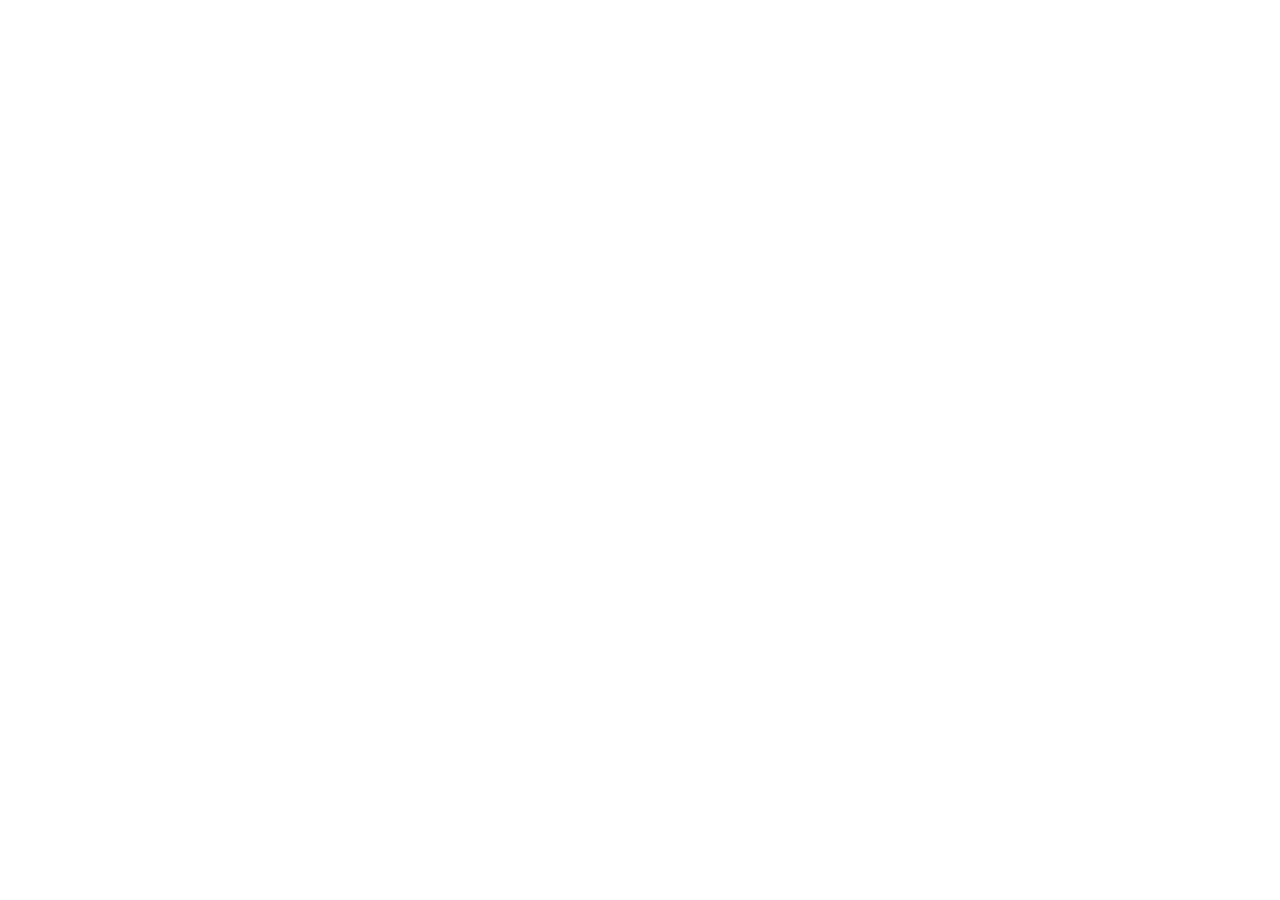
==== C.html @ b18878b7 "Update C.html" ====
<!DOCTYPE HTML>
<html>
<head>
<meta name="viewport" content="width=device-width, initial-scale=1">
<style>
p {
  text-align: center;
  font-size: 60px;
  margin-top: 0px;
}
</style>
</head>
<body>

<p id="demo"></p>

<script>
// Set the date we're counting down to
var countDownDate = new Date("Jan 1 2021 00:00:00").getTime();

// Update the count down every 1 second
var x = setInterval(function() {

  // Get today's date and time
  var now = new Date().getTime();
    
  // Find the distance between now and the count down date
  var distance = countDownDate - now;
    
  // Time calculations for days, hours, minutes and seconds
  var days = Math.floor(distance / (1000 * 60 * 60 * 24));
  var hours = Math.floor((distance % (1000 * 60 * 60 * 24)) / (1000 * 60 * 60));
  var minutes = Math.floor((distance % (1000 * 60 * 60)) / (1000 * 60));
  var seconds = Math.floor((distance % (1000 * 60)) / 1000);
    
  // Output the result in an element with id="demo"
  document.getElementById("demo").innerHTML = days + "days\n " + hours + "hours\n"
  + minutes + "minutes\n" + seconds + "seconds\n ";
    
  // If the count down is over, write some text 
  if (distance < 0) {
    clearInterval(x);
    document.getElementById("demo").innerHTML = "EXPIRED";
  }
}, 1000);
</script>
</body>
</html>
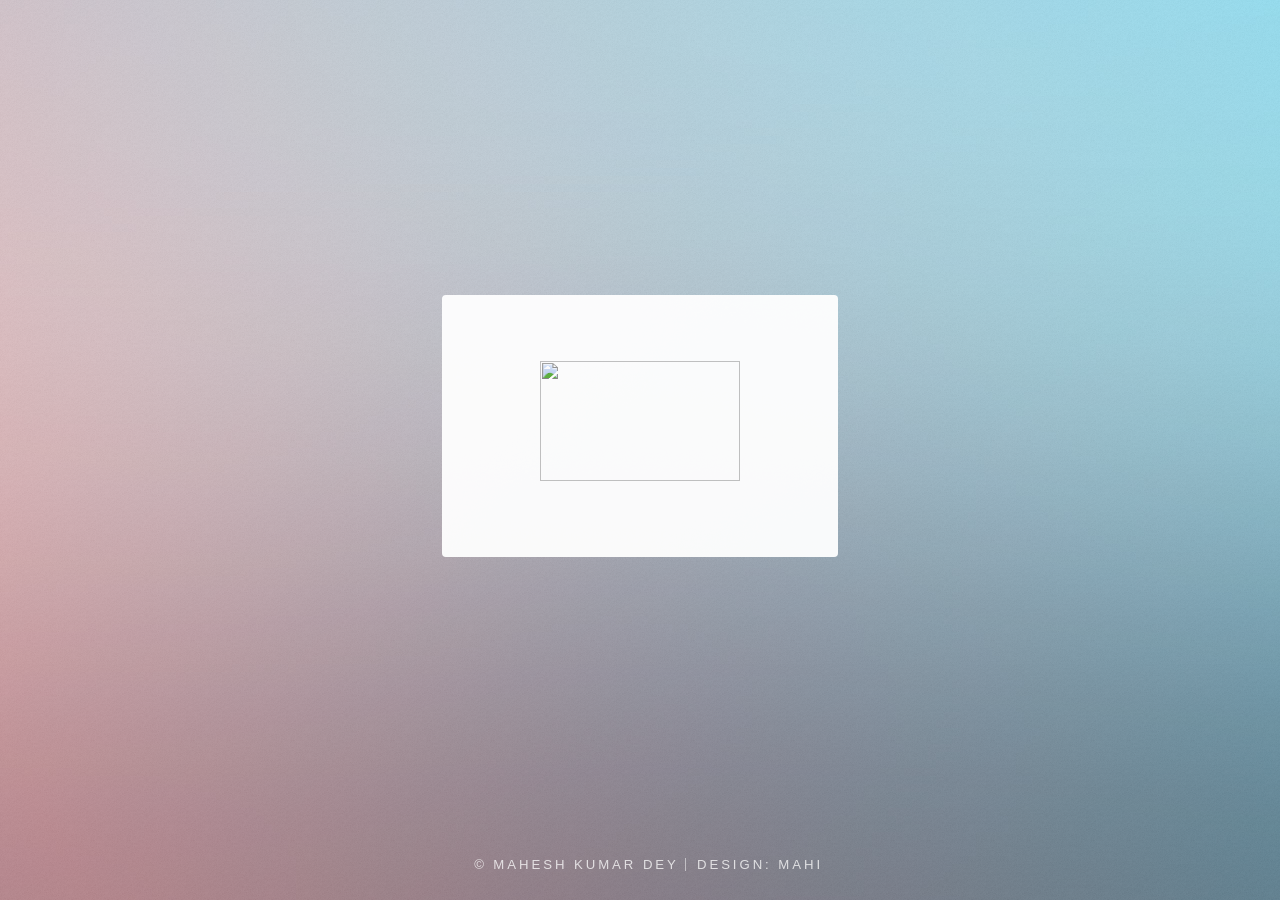
==== commit 179679d8: "Add files via upload" ====
--- a/C.html
+++ b/C.html
@@ -1,48 +1,51 @@
 <!DOCTYPE HTML>
 <html>
 <head>
-<meta name="viewport" content="width=device-width, initial-scale=1">
-<style>
-p {
-  text-align: center;
-  font-size: 60px;
-  margin-top: 0px;
-}
-</style>
+  
+  <title>CountDown</title>
+  <link rel = "icon" type = "image/png" href = "images/index.jpg">
+  <meta charset="utf-8" />
+  <meta name="viewport" content="width=device-width, initial-scale=1, user-scalable=no" />
+  <link rel="stylesheet" href="assets/css/main.css" />
+  <noscript><link rel="stylesheet" href="assets/css/noscript.css" /></noscript>
+  <script>
+    // Set the date we're counting down to
+    var countDownDate = new Date("Jan 1 2021 00:00:00").getTime();
+    // Update the count down every 1 second
+    var x = setInterval(function() 
+    {
+      // Get today's date and time
+      var now = new Date().getTime();
+      // Find the distance between now and the count down date
+      var distance = countDownDate - now;
+      // Time calculations for days, hours, minutes and seconds
+      var days = Math.floor(distance / (1000 * 60 * 60 * 24));
+      var hours = Math.floor((distance % (1000 * 60 * 60 * 24)) / (1000 * 60 * 60));
+      var minutes = Math.floor((distance % (1000 * 60 * 60)) / (1000 * 60));
+      var seconds = Math.floor((distance % (1000 * 60)) / 1000);
+      // Output the result in an element with id="demo"
+      document.getElementById("demo").innerHTML = days + "days\n " + hours + "hours\n"+ minutes + "minutes\n" + seconds + "seconds\n ";
+      // If the count down is over, write some text 
+      if (distance < 0) 
+      {
+        clearInterval(x);
+        document.getElementById("demo").innerHTML = "EXPIRED";
+      }
+    }, 1000);
+    </script>
+
 </head>
-<body>
-
-<p id="demo"></p>
-
-<script>
-// Set the date we're counting down to
-var countDownDate = new Date("Jan 1 2021 00:00:00").getTime();
-
-// Update the count down every 1 second
-var x = setInterval(function() {
-
-  // Get today's date and time
-  var now = new Date().getTime();
-    
-  // Find the distance between now and the count down date
-  var distance = countDownDate - now;
-    
-  // Time calculations for days, hours, minutes and seconds
-  var days = Math.floor(distance / (1000 * 60 * 60 * 24));
-  var hours = Math.floor((distance % (1000 * 60 * 60 * 24)) / (1000 * 60 * 60));
-  var minutes = Math.floor((distance % (1000 * 60 * 60)) / (1000 * 60));
-  var seconds = Math.floor((distance % (1000 * 60)) / 1000);
-    
-  // Output the result in an element with id="demo"
-  document.getElementById("demo").innerHTML = days + "days\n " + hours + "hours\n"
-  + minutes + "minutes\n" + seconds + "seconds\n ";
-    
-  // If the count down is over, write some text 
-  if (distance < 0) {
-    clearInterval(x);
-    document.getElementById("demo").innerHTML = "EXPIRED";
-  }
-}, 1000);
-</script>
-</body>
+  <body>
+    <div id="wrapper">
+      <section id="main">
+        <img src="images/change.jpeg" width="200" height="120px">
+        <p id="demo"></p>
+      </section>
+      <footer id="footer">
+        <ul class="copyright">
+          <li>&copy; Mahesh Kumar Dey</li><li>Design: <a href="#"  target=" " >Mahi</a></li>
+        </ul>
+      </footer>
+    </div>
+    </body>
 </html>
--- a/assets/css/main.css
+++ b/assets/css/main.css
@@ -0,0 +1,1055 @@
+@import url(fontawesome-all.min.css);
+@import url("https://fonts.googleapis.com/css?family=Source+Sans+Pro:300");
+
+/*
+	Identity by HTML5 UP
+	html5up.net | @ajlkn
+	Free for personal and commercial use under the CCA 3.0 license (html5up.net/license)
+*/
+
+/* Icon (alt) */
+
+	html, body, div, span, applet, object,
+	iframe, h1, h2, h3, h4, h5, h6, p, blockquote,
+	pre, a, abbr, acronym, address, big, cite,
+	code, del, dfn, em, img, ins, kbd, q, s, samp,
+	small, strike, strong, sub, sup, tt, var, b,
+	u, i, center, dl, dt, dd, ol, ul, li, fieldset,
+	form, label, legend, table, caption, tbody,
+	tfoot, thead, tr, th, td, article, aside,
+	canvas, details, embed, figure, figcaption,
+	footer, header, hgroup, menu, nav, output, ruby,
+	section, summary, time, mark, audio, video {
+		margin: 0;
+		padding: 0;
+		border: 0;
+		font-size: 100%;
+		font: inherit;
+		vertical-align: baseline;
+	}
+
+	article, aside, details, figcaption, figure,
+	footer, header, hgroup, menu, nav, section {
+		display: block;
+	}
+
+	body {
+		line-height: 1;
+	}
+
+	ol, ul {
+		list-style: none;
+	}
+
+	blockquote, q {
+		quotes: none;
+	}
+
+		blockquote:before, blockquote:after, q:before, q:after {
+			content: '';
+			content: none;
+		}
+
+	table {
+		border-collapse: collapse;
+		border-spacing: 0;
+	}
+
+	body {
+		-webkit-text-size-adjust: none;
+	}
+
+	mark {
+		background-color: transparent;
+		color: inherit;
+	}
+
+	input::-moz-focus-inner {
+		border: 0;
+		padding: 0;
+	}
+
+	input, select, textarea {
+		-moz-appearance: none;
+		-webkit-appearance: none;
+		-ms-appearance: none;
+		appearance: none;
+	}
+
+/* Basic */
+
+	@media screen and (max-width: 480px) {
+
+		html, body {
+			min-width: 320px;
+		}
+
+	}
+
+	html {
+		box-sizing: border-box;
+	}
+
+	*, *:before, *:after {
+		box-sizing: inherit;
+	}
+
+	body.is-preload *, body.is-preload *:before, body.is-preload *:after {
+		-moz-animation: none !important;
+		-webkit-animation: none !important;
+		-ms-animation: none !important;
+		animation: none !important;
+		-moz-transition: none !important;
+		-webkit-transition: none !important;
+		-ms-transition: none !important;
+		transition: none !important;
+	}
+
+	html {
+		height: 100%;
+	}
+
+	body {
+		height: 100%;
+		background-color: #ffffff;
+		background-image: url("images/overlay.png"), -moz-linear-gradient(60deg, rgba(255, 165, 150, 0.5) 5%, rgba(0, 228, 255, 0.35)), url("../../images/bg.jpg");
+		background-image: url("images/overlay.png"), -webkit-linear-gradient(60deg, rgba(255, 165, 150, 0.5) 5%, rgba(0, 228, 255, 0.35)), url("../../images/bg.jpg");
+		background-image: url("images/overlay.png"), -ms-linear-gradient(60deg, rgba(255, 165, 150, 0.5) 5%, rgba(0, 228, 255, 0.35)), url("../../images/bg.jpg");
+		background-image: url("images/overlay.png"), linear-gradient(60deg, rgba(255, 165, 150, 0.5) 5%, rgba(0, 228, 255, 0.35)), url("../../images/bg.jpg");
+		background-repeat: repeat,			no-repeat,			no-repeat;
+		background-size: 100px 100px, cover,				cover;
+		background-position: top left,		center center,		bottom center;
+		background-attachment: fixed,			fixed,				fixed;
+	}
+
+		body:after {
+			content: '';
+			display: block;
+			position: fixed;
+			top: 0;
+			left: 0;
+			width: 100%;
+			height: inherit;
+			opacity: 0;
+			z-index: 1;
+			background-color: #ffffff;
+			background-image: url("images/overlay.png"), -moz-linear-gradient(60deg, rgba(255, 165, 150, 0.5) 5%, rgba(0, 228, 255, 0.35));
+			background-image: url("images/overlay.png"), -webkit-linear-gradient(60deg, rgba(255, 165, 150, 0.5) 5%, rgba(0, 228, 255, 0.35));
+			background-image: url("images/overlay.png"), -ms-linear-gradient(60deg, rgba(255, 165, 150, 0.5) 5%, rgba(0, 228, 255, 0.35));
+			background-image: url("images/overlay.png"), linear-gradient(60deg, rgba(255, 165, 150, 0.5) 5%, rgba(0, 228, 255, 0.35));
+			background-repeat: repeat,			no-repeat;
+			background-size: 100px 100px, cover;
+			background-position: top left,		center center;
+			-moz-transition: opacity 1.75s ease-out;
+			-webkit-transition: opacity 1.75s ease-out;
+			-ms-transition: opacity 1.75s ease-out;
+			transition: opacity 1.75s ease-out;
+		}
+
+		body.is-preload:after {
+			opacity: 1;
+		}
+
+/* Type */
+
+	body, input, select, textarea {
+		color: #414f57;
+		font-family: "Source Sans Pro", Helvetica, sans-serif;
+		font-size: 14pt;
+		font-weight: 300;
+		line-height: 2;
+		letter-spacing: 0.2em;
+		text-transform: uppercase;
+	}
+
+		@media screen and (max-width: 1680px) {
+
+			body, input, select, textarea {
+				font-size: 11pt;
+			}
+
+		}
+
+		@media screen and (max-width: 480px) {
+
+			body, input, select, textarea {
+				font-size: 10pt;
+				line-height: 1.75;
+			}
+
+		}
+
+	a {
+		-moz-transition: color 0.2s ease, border-color 0.2s ease;
+		-webkit-transition: color 0.2s ease, border-color 0.2s ease;
+		-ms-transition: color 0.2s ease, border-color 0.2s ease;
+		transition: color 0.2s ease, border-color 0.2s ease;
+		color: inherit;
+		text-decoration: none;
+	}
+
+		a:before {
+			-moz-transition: color 0.2s ease, text-shadow 0.2s ease;
+			-webkit-transition: color 0.2s ease, text-shadow 0.2s ease;
+			-ms-transition: color 0.2s ease, text-shadow 0.2s ease;
+			transition: color 0.2s ease, text-shadow 0.2s ease;
+		}
+
+		a:hover {
+			color: #ff7496;
+		}
+
+	strong, b {
+		color: #313f47;
+	}
+
+	em, i {
+		font-style: italic;
+	}
+
+	p {
+		margin: 0 0 1.5em 0;
+	}
+
+	h1, h2, h3, h4, h5, h6 {
+		color: #313f47;
+		line-height: 1.5;
+		margin: 0 0 0.75em 0;
+	}
+
+		h1 a, h2 a, h3 a, h4 a, h5 a, h6 a {
+			color: inherit;
+			text-decoration: none;
+		}
+
+	h1 {
+		font-size: 1.85em;
+		letter-spacing: 0.22em;
+		margin: 0 0 0.525em 0;
+	}
+
+	h2 {
+		font-size: 1.25em;
+	}
+
+	h3 {
+		font-size: 1em;
+	}
+
+	h4 {
+		font-size: 1em;
+	}
+
+	h5 {
+		font-size: 1em;
+	}
+
+	h6 {
+		font-size: 1em;
+	}
+
+	@media screen and (max-width: 480px) {
+
+		h1 {
+			font-size: 1.65em;
+		}
+
+	}
+
+	sub {
+		font-size: 0.8em;
+		position: relative;
+		top: 0.5em;
+	}
+
+	sup {
+		font-size: 0.8em;
+		position: relative;
+		top: -0.5em;
+	}
+
+	hr {
+		border: 0;
+		border-bottom: solid 1px #c8cccf;
+		margin: 3em 0;
+	}
+
+/* Form */
+
+	form {
+		margin: 0 0 1.5em 0;
+	}
+
+		form > :last-child {
+			margin-bottom: 0;
+		}
+
+		form > .fields {
+			display: -moz-flex;
+			display: -webkit-flex;
+			display: -ms-flex;
+			display: flex;
+			-moz-flex-wrap: wrap;
+			-webkit-flex-wrap: wrap;
+			-ms-flex-wrap: wrap;
+			flex-wrap: wrap;
+			width: calc(100% + 2.25em);
+			margin: -1.125em 0 1.5em -1.125em;
+		}
+
+			form > .fields > .field {
+				-moz-flex-grow: 0;
+				-webkit-flex-grow: 0;
+				-ms-flex-grow: 0;
+				flex-grow: 0;
+				-moz-flex-shrink: 0;
+				-webkit-flex-shrink: 0;
+				-ms-flex-shrink: 0;
+				flex-shrink: 0;
+				padding: 1.125em 0 0 1.125em;
+				width: calc(100% - 1.125em);
+			}
+
+				form > .fields > .field.half {
+					width: calc(50% - 0.5625em);
+				}
+
+				form > .fields > .field.third {
+					width: calc(100%/3 - 0.375em);
+				}
+
+				form > .fields > .field.quarter {
+					width: calc(25% - 0.28125em);
+				}
+
+		@media screen and (max-width: 480px) {
+
+			form > .fields {
+				width: calc(100% + 2.25em);
+				margin: -1.125em 0 1.5em -1.125em;
+			}
+
+				form > .fields > .field {
+					padding: 1.125em 0 0 1.125em;
+					width: calc(100% - 1.125em);
+				}
+
+					form > .fields > .field.half {
+						width: calc(100% - 1.125em);
+					}
+
+					form > .fields > .field.third {
+						width: calc(100% - 1.125em);
+					}
+
+					form > .fields > .field.quarter {
+						width: calc(100% - 1.125em);
+					}
+
+		}
+
+	label {
+		color: #313f47;
+		display: block;
+		font-size: 0.9em;
+		margin: 0 0 0.75em 0;
+	}
+
+	input[type="text"],
+	input[type="password"],
+	input[type="email"],
+	input[type="tel"],
+	select,
+	textarea {
+		-moz-appearance: none;
+		-webkit-appearance: none;
+		-ms-appearance: none;
+		appearance: none;
+		border-radius: 4px;
+		border: solid 1px #c8cccf;
+		color: inherit;
+		display: block;
+		outline: 0;
+		padding: 0 1em;
+		text-decoration: none;
+		width: 100%;
+	}
+
+		input[type="text"]:invalid,
+		input[type="password"]:invalid,
+		input[type="email"]:invalid,
+		input[type="tel"]:invalid,
+		select:invalid,
+		textarea:invalid {
+			box-shadow: none;
+		}
+
+		input[type="text"]:focus,
+		input[type="password"]:focus,
+		input[type="email"]:focus,
+		input[type="tel"]:focus,
+		select:focus,
+		textarea:focus {
+			border-color: #ff7496;
+		}
+
+	select {
+		background-image: url("data:image/svg+xml;charset=utf8,%3Csvg xmlns='http://www.w3.org/2000/svg' width='40' height='40' preserveAspectRatio='none' viewBox='0 0 40 40'%3E%3Cpath d='M9.4,12.3l10.4,10.4l10.4-10.4c0.2-0.2,0.5-0.4,0.9-0.4c0.3,0,0.6,0.1,0.9,0.4l3.3,3.3c0.2,0.2,0.4,0.5,0.4,0.9 c0,0.4-0.1,0.6-0.4,0.9L20.7,31.9c-0.2,0.2-0.5,0.4-0.9,0.4c-0.3,0-0.6-0.1-0.9-0.4L4.3,17.3c-0.2-0.2-0.4-0.5-0.4-0.9 c0-0.4,0.1-0.6,0.4-0.9l3.3-3.3c0.2-0.2,0.5-0.4,0.9-0.4S9.1,12.1,9.4,12.3z' fill='%23c8cccf' /%3E%3C/svg%3E");
+		background-size: 1.25rem;
+		background-repeat: no-repeat;
+		background-position: calc(100% - 1rem) center;
+		height: 2.75em;
+		padding-right: 2.75em;
+		text-overflow: ellipsis;
+	}
+
+		select option {
+			color: #313f47;
+			background: #ffffff;
+		}
+
+		select:focus::-ms-value {
+			background-color: transparent;
+		}
+
+		select::-ms-expand {
+			display: none;
+		}
+
+	input[type="text"],
+	input[type="password"],
+	input[type="email"],
+	select {
+		height: 2.75em;
+	}
+
+	textarea {
+		padding: 0.75em 1em;
+	}
+
+	input[type="checkbox"],
+	input[type="radio"] {
+		-moz-appearance: none;
+		-webkit-appearance: none;
+		-ms-appearance: none;
+		appearance: none;
+		display: block;
+		float: left;
+		margin-right: -2em;
+		opacity: 0;
+		width: 1em;
+		z-index: -1;
+	}
+
+		input[type="checkbox"] + label,
+		input[type="radio"] + label {
+			text-decoration: none;
+			color: #414f57;
+			cursor: pointer;
+			display: inline-block;
+			font-size: 1em;
+			font-weight: 300;
+			padding-left: 2.4em;
+			padding-right: 0.75em;
+			position: relative;
+		}
+
+			input[type="checkbox"] + label:before,
+			input[type="radio"] + label:before {
+				-moz-osx-font-smoothing: grayscale;
+				-webkit-font-smoothing: antialiased;
+				display: inline-block;
+				font-style: normal;
+				font-variant: normal;
+				text-rendering: auto;
+				line-height: 1;
+				text-transform: none !important;
+				font-family: 'Font Awesome 5 Free';
+				font-weight: 900;
+			}
+
+			input[type="checkbox"] + label:before,
+			input[type="radio"] + label:before {
+				border-radius: 4px;
+				border: solid 1px #c8cccf;
+				content: '';
+				display: inline-block;
+				font-size: 0.8em;
+				height: 2.0625em;
+				left: 0;
+				line-height: 2.0625em;
+				position: absolute;
+				text-align: center;
+				top: 0.15em;
+				width: 2.0625em;
+			}
+
+		input[type="checkbox"]:checked + label:before,
+		input[type="radio"]:checked + label:before {
+			color: #ff7496;
+			content: '\f00c';
+		}
+
+		input[type="checkbox"]:focus + label:before,
+		input[type="radio"]:focus + label:before {
+			border-color: #ff7496;
+		}
+
+	input[type="checkbox"] + label:before {
+		border-radius: 4px;
+	}
+
+	input[type="radio"] + label:before {
+		border-radius: 100%;
+	}
+
+	::-webkit-input-placeholder {
+		color: #616f77 !important;
+		opacity: 1.0;
+	}
+
+	:-moz-placeholder {
+		color: #616f77 !important;
+		opacity: 1.0;
+	}
+
+	::-moz-placeholder {
+		color: #616f77 !important;
+		opacity: 1.0;
+	}
+
+	:-ms-input-placeholder {
+		color: #616f77 !important;
+		opacity: 1.0;
+	}
+
+/* Icon */
+
+	.icon {
+		text-decoration: none;
+		position: relative;
+		border-bottom: none;
+	}
+
+		.icon:before {
+			-moz-osx-font-smoothing: grayscale;
+			-webkit-font-smoothing: antialiased;
+			display: inline-block;
+			font-style: normal;
+			font-variant: normal;
+			text-rendering: auto;
+			line-height: 1;
+			text-transform: none !important;
+			font-family: 'Font Awesome 5 Free';
+			font-weight: 400;
+		}
+
+		.icon > .label {
+			display: none;
+		}
+
+		.icon:before {
+			line-height: inherit;
+		}
+
+		.icon.solid:before {
+			font-weight: 900;
+		}
+
+		.icon.brands:before {
+			font-family: 'Font Awesome 5 Brands';
+		}
+
+/* List */
+
+	ol {
+		list-style: decimal;
+		margin: 0 0 1.5em 0;
+		padding-left: 1.25em;
+	}
+
+		ol li {
+			padding-left: 0.25em;
+		}
+
+	ul {
+		list-style: disc;
+		margin: 0 0 1.5em 0;
+		padding-left: 1em;
+	}
+
+		ul li {
+			padding-left: 0.5em;
+		}
+
+		ul.alt {
+			list-style: none;
+			padding-left: 0;
+		}
+
+			ul.alt li {
+				border-top: solid 1px #c8cccf;
+				padding: 0.5em 0;
+			}
+
+				ul.alt li:first-child {
+					border-top: 0;
+					padding-top: 0;
+				}
+
+	dl {
+		margin: 0 0 1.5em 0;
+	}
+
+		dl dt {
+			display: block;
+			margin: 0 0 0.75em 0;
+		}
+
+		dl dd {
+			margin-left: 1.5em;
+		}
+
+/* Actions */
+
+	ul.actions {
+		display: -moz-flex;
+		display: -webkit-flex;
+		display: -ms-flex;
+		display: flex;
+		cursor: default;
+		list-style: none;
+		margin-left: -0.75em;
+		padding-left: 0;
+	}
+
+		ul.actions li {
+			padding: 0 0 0 0.75em;
+			vertical-align: middle;
+		}
+
+		ul.actions.special {
+			-moz-justify-content: center;
+			-webkit-justify-content: center;
+			-ms-justify-content: center;
+			justify-content: center;
+			width: 100%;
+			margin-left: 0;
+		}
+
+			ul.actions.special li:first-child {
+				padding-left: 0;
+			}
+
+		ul.actions.stacked {
+			-moz-flex-direction: column;
+			-webkit-flex-direction: column;
+			-ms-flex-direction: column;
+			flex-direction: column;
+			margin-left: 0;
+		}
+
+			ul.actions.stacked li {
+				padding: 0.975em 0 0 0;
+			}
+
+				ul.actions.stacked li:first-child {
+					padding-top: 0;
+				}
+
+		ul.actions.fit {
+			width: calc(100% + 0.75em);
+		}
+
+			ul.actions.fit li {
+				-moz-flex-grow: 1;
+				-webkit-flex-grow: 1;
+				-ms-flex-grow: 1;
+				flex-grow: 1;
+				-moz-flex-shrink: 1;
+				-webkit-flex-shrink: 1;
+				-ms-flex-shrink: 1;
+				flex-shrink: 1;
+				width: 100%;
+			}
+
+				ul.actions.fit li > * {
+					width: 100%;
+				}
+
+			ul.actions.fit.stacked {
+				width: 100%;
+			}
+
+		@media screen and (max-width: 480px) {
+
+			ul.actions:not(.fixed) {
+				-moz-flex-direction: column;
+				-webkit-flex-direction: column;
+				-ms-flex-direction: column;
+				flex-direction: column;
+				margin-left: 0;
+				width: 100% !important;
+			}
+
+				ul.actions:not(.fixed) li {
+					-moz-flex-grow: 1;
+					-webkit-flex-grow: 1;
+					-ms-flex-grow: 1;
+					flex-grow: 1;
+					-moz-flex-shrink: 1;
+					-webkit-flex-shrink: 1;
+					-ms-flex-shrink: 1;
+					flex-shrink: 1;
+					padding: 0.75em 0 0 0;
+					text-align: center;
+					width: 100%;
+				}
+
+					ul.actions:not(.fixed) li > * {
+						width: 100%;
+					}
+
+					ul.actions:not(.fixed) li:first-child {
+						padding-top: 0;
+					}
+
+					ul.actions:not(.fixed) li input[type="submit"],
+					ul.actions:not(.fixed) li input[type="reset"],
+					ul.actions:not(.fixed) li input[type="button"],
+					ul.actions:not(.fixed) li button,
+					ul.actions:not(.fixed) li .button {
+						width: 100%;
+					}
+
+						ul.actions:not(.fixed) li input[type="submit"].icon:before,
+						ul.actions:not(.fixed) li input[type="reset"].icon:before,
+						ul.actions:not(.fixed) li input[type="button"].icon:before,
+						ul.actions:not(.fixed) li button.icon:before,
+						ul.actions:not(.fixed) li .button.icon:before {
+							margin-left: -0.5rem;
+						}
+
+		}
+
+/* Icons */
+
+	ul.icons {
+		cursor: default;
+		list-style: none;
+		padding-left: 0;
+		margin-top: -0.675em;
+	}
+
+		ul.icons li {
+			display: inline-block;
+			padding: 0.675em 0.5em;
+		}
+
+			ul.icons li a {
+				text-decoration: none;
+				position: relative;
+				display: block;
+				width: 3.75em;
+				height: 3.75em;
+				border-radius: 100%;
+				border: solid 1px #c8cccf;
+				line-height: 3.75em;
+				overflow: hidden;
+				text-align: center;
+				text-indent: 3.75em;
+				white-space: nowrap;
+			}
+
+				ul.icons li a:before {
+					-moz-osx-font-smoothing: grayscale;
+					-webkit-font-smoothing: antialiased;
+					display: inline-block;
+					font-style: normal;
+					font-variant: normal;
+					text-rendering: auto;
+					line-height: 1;
+					text-transform: none !important;
+					font-family: 'Font Awesome 5 Free';
+					font-weight: 400;
+				}
+
+				ul.icons li a:before {
+					color: #ffffff;
+					text-shadow: 1.25px 0px 0px #c8cccf, -1.25px 0px 0px #c8cccf, 0px 1.25px 0px #c8cccf, 0px -1.25px 0px #c8cccf;
+				}
+
+				ul.icons li a:hover:before {
+					text-shadow: 1.25px 0px 0px #ff7496, -1.25px 0px 0px #ff7496, 0px 1.25px 0px #ff7496, 0px -1.25px 0px #ff7496;
+				}
+
+				ul.icons li a:before {
+					position: absolute;
+					top: 0;
+					left: 0;
+					width: inherit;
+					height: inherit;
+					font-size: 1.85rem;
+					line-height: inherit;
+					text-align: center;
+					text-indent: 0;
+				}
+
+				ul.icons li a:hover {
+					border-color: #ff7496;
+				}
+
+		@media screen and (max-width: 480px) {
+
+			ul.icons li a:before {
+				font-size: 1.5rem;
+			}
+
+		}
+
+/* Button */
+
+	input[type="submit"],
+	input[type="reset"],
+	input[type="button"],
+	button,
+	.button {
+		-moz-appearance: none;
+		-webkit-appearance: none;
+		-ms-appearance: none;
+		appearance: none;
+		-moz-transition: background-color 0.2s ease-in-out, border-color 0.2s ease-in-out, color 0.2s ease-in-out;
+		-webkit-transition: background-color 0.2s ease-in-out, border-color 0.2s ease-in-out, color 0.2s ease-in-out;
+		-ms-transition: background-color 0.2s ease-in-out, border-color 0.2s ease-in-out, color 0.2s ease-in-out;
+		transition: background-color 0.2s ease-in-out, border-color 0.2s ease-in-out, color 0.2s ease-in-out;
+		display: inline-block;
+		height: 2.75em;
+		line-height: 2.75em;
+		padding: 0 1.5em;
+		background-color: transparent;
+		border-radius: 4px;
+		border: solid 1px #c8cccf;
+		color: #414f57 !important;
+		cursor: pointer;
+		text-align: center;
+		text-decoration: none;
+		white-space: nowrap;
+	}
+
+		input[type="submit"]:hover,
+		input[type="reset"]:hover,
+		input[type="button"]:hover,
+		button:hover,
+		.button:hover {
+			border-color: #ff7496;
+			color: #ff7496 !important;
+		}
+
+		input[type="submit"].icon,
+		input[type="reset"].icon,
+		input[type="button"].icon,
+		button.icon,
+		.button.icon {
+			padding-left: 1.35em;
+		}
+
+			input[type="submit"].icon:before,
+			input[type="reset"].icon:before,
+			input[type="button"].icon:before,
+			button.icon:before,
+			.button.icon:before {
+				margin-right: 0.5em;
+			}
+
+		input[type="submit"].fit,
+		input[type="reset"].fit,
+		input[type="button"].fit,
+		button.fit,
+		.button.fit {
+			width: 100%;
+		}
+
+		input[type="submit"].small,
+		input[type="reset"].small,
+		input[type="button"].small,
+		button.small,
+		.button.small {
+			font-size: 0.8em;
+		}
+
+		input[type="submit"].large,
+		input[type="reset"].large,
+		input[type="button"].large,
+		button.large,
+		.button.large {
+			font-size: 1.35em;
+		}
+
+		input[type="submit"].disabled, input[type="submit"]:disabled,
+		input[type="reset"].disabled,
+		input[type="reset"]:disabled,
+		input[type="button"].disabled,
+		input[type="button"]:disabled,
+		button.disabled,
+		button:disabled,
+		.button.disabled,
+		.button:disabled {
+			pointer-events: none;
+			opacity: 0.5;
+		}
+
+/* Main */
+
+	#main {
+		-moz-transform-origin: 50% 50%;
+		-webkit-transform-origin: 50% 50%;
+		-ms-transform-origin: 50% 50%;
+		transform-origin: 50% 50%;
+		-moz-transform: rotateX(0deg);
+		-webkit-transform: rotateX(0deg);
+		-ms-transform: rotateX(0deg);
+		transform: rotateX(0deg);
+		-moz-transition: opacity 1s ease, -moz-transform 1s ease;
+		-webkit-transition: opacity 1s ease, -webkit-transform 1s ease;
+		-ms-transition: opacity 1s ease, -ms-transform 1s ease;
+		transition: opacity 1s ease, transform 1s ease;
+		padding: 4.5em 3em 3em 3em ;
+		background: #ffffff;
+		border-radius: 4px;
+		cursor: default;
+		max-width: 100%;
+		opacity: 0.95;
+		position: relative;
+		text-align: center;
+		width: 27em;
+	}
+
+		#main .avatar {
+			position: relative;
+			display: block;
+			margin-bottom: 1.5em;
+		}
+
+			#main .avatar img {
+				display: block;
+				margin: 0 auto;
+				border-radius: 100%;
+				box-shadow: 0 0 0 1.5em #ffffff;
+			}
+
+			#main .avatar:before {
+				content: '';
+				display: block;
+				position: absolute;
+				top: 50%;
+				left: -3em;
+				width: calc(100% + 6em);
+				height: 1px;
+				z-index: -1;
+				background: #c8cccf;
+			}
+
+		@media screen and (max-width: 480px) {
+
+			#main {
+				padding: 4em 2em 2.5em 2em ;
+				width: 100%;
+			}
+
+				#main .avatar:before {
+					left: -2em;
+					width: calc(100% + 4em);
+				}
+
+		}
+
+		body.is-preload #main {
+			-moz-transform: rotateX(15deg);
+			-webkit-transform: rotateX(15deg);
+			-ms-transform: rotateX(15deg);
+			transform: rotateX(15deg);
+			opacity: 0;
+		}
+
+/* Footer */
+
+	#footer {
+		-moz-align-self: -moz-flex-end;
+		-webkit-align-self: -webkit-flex-end;
+		-ms-align-self: -ms-flex-end;
+		align-self: flex-end;
+		width: 100%;
+		padding: 1.5em 0 0 0;
+		color: rgba(255, 255, 255, 0.75);
+		cursor: default;
+		text-align: center;
+	}
+
+		#footer .copyright {
+			margin: 0;
+			padding: 0;
+			font-size: 0.9em;
+			list-style: none;
+		}
+
+			#footer .copyright li {
+				display: inline-block;
+				margin: 0 0 0 0.45em;
+				padding: 0 0 0 0.85em;
+				border-left: solid 1px rgba(255, 255, 255, 0.5);
+				line-height: 1;
+			}
+
+				#footer .copyright li:first-child {
+					border-left: 0;
+				}
+
+/* Wrapper */
+
+	#wrapper {
+		display: -moz-flex;
+		display: -webkit-flex;
+		display: -ms-flex;
+		display: flex;
+		-moz-align-items: center;
+		-webkit-align-items: center;
+		-ms-align-items: center;
+		align-items: center;
+		-moz-justify-content: space-between;
+		-webkit-justify-content: space-between;
+		-ms-justify-content: space-between;
+		justify-content: space-between;
+		-moz-flex-direction: column;
+		-webkit-flex-direction: column;
+		-ms-flex-direction: column;
+		flex-direction: column;
+		-moz-perspective: 1000px;
+		-webkit-perspective: 1000px;
+		-ms-perspective: 1000px;
+		perspective: 1000px;
+		position: relative;
+		min-height: 100%;
+		padding: 1.5em;
+		z-index: 2;
+	}
+
+		#wrapper > * {
+			z-index: 1;
+		}
+
+		#wrapper:before {
+			content: '';
+			display: block;
+		}
+
+		@media screen and (max-width: 360px) {
+
+			#wrapper {
+				padding: 0.75em;
+			}
+
+		}
+
+		body.is-ie #wrapper {
+			height: 100%;
+		}
--- a/assets/css/noscript.css
+++ b/assets/css/noscript.css
@@ -0,0 +1,21 @@
+/*
+	Identity by HTML5 UP
+	html5up.net | @ajlkn
+	Free for personal and commercial use under the CCA 3.0 license (html5up.net/license)
+*/
+
+/* Basic */
+
+	body:after {
+		display: none;
+	}
+
+/* Main */
+
+	#main {
+		-moz-transform: none !important;
+		-webkit-transform: none !important;
+		-ms-transform: none !important;
+		transform: none !important;
+		opacity: 1 !important;
+	}
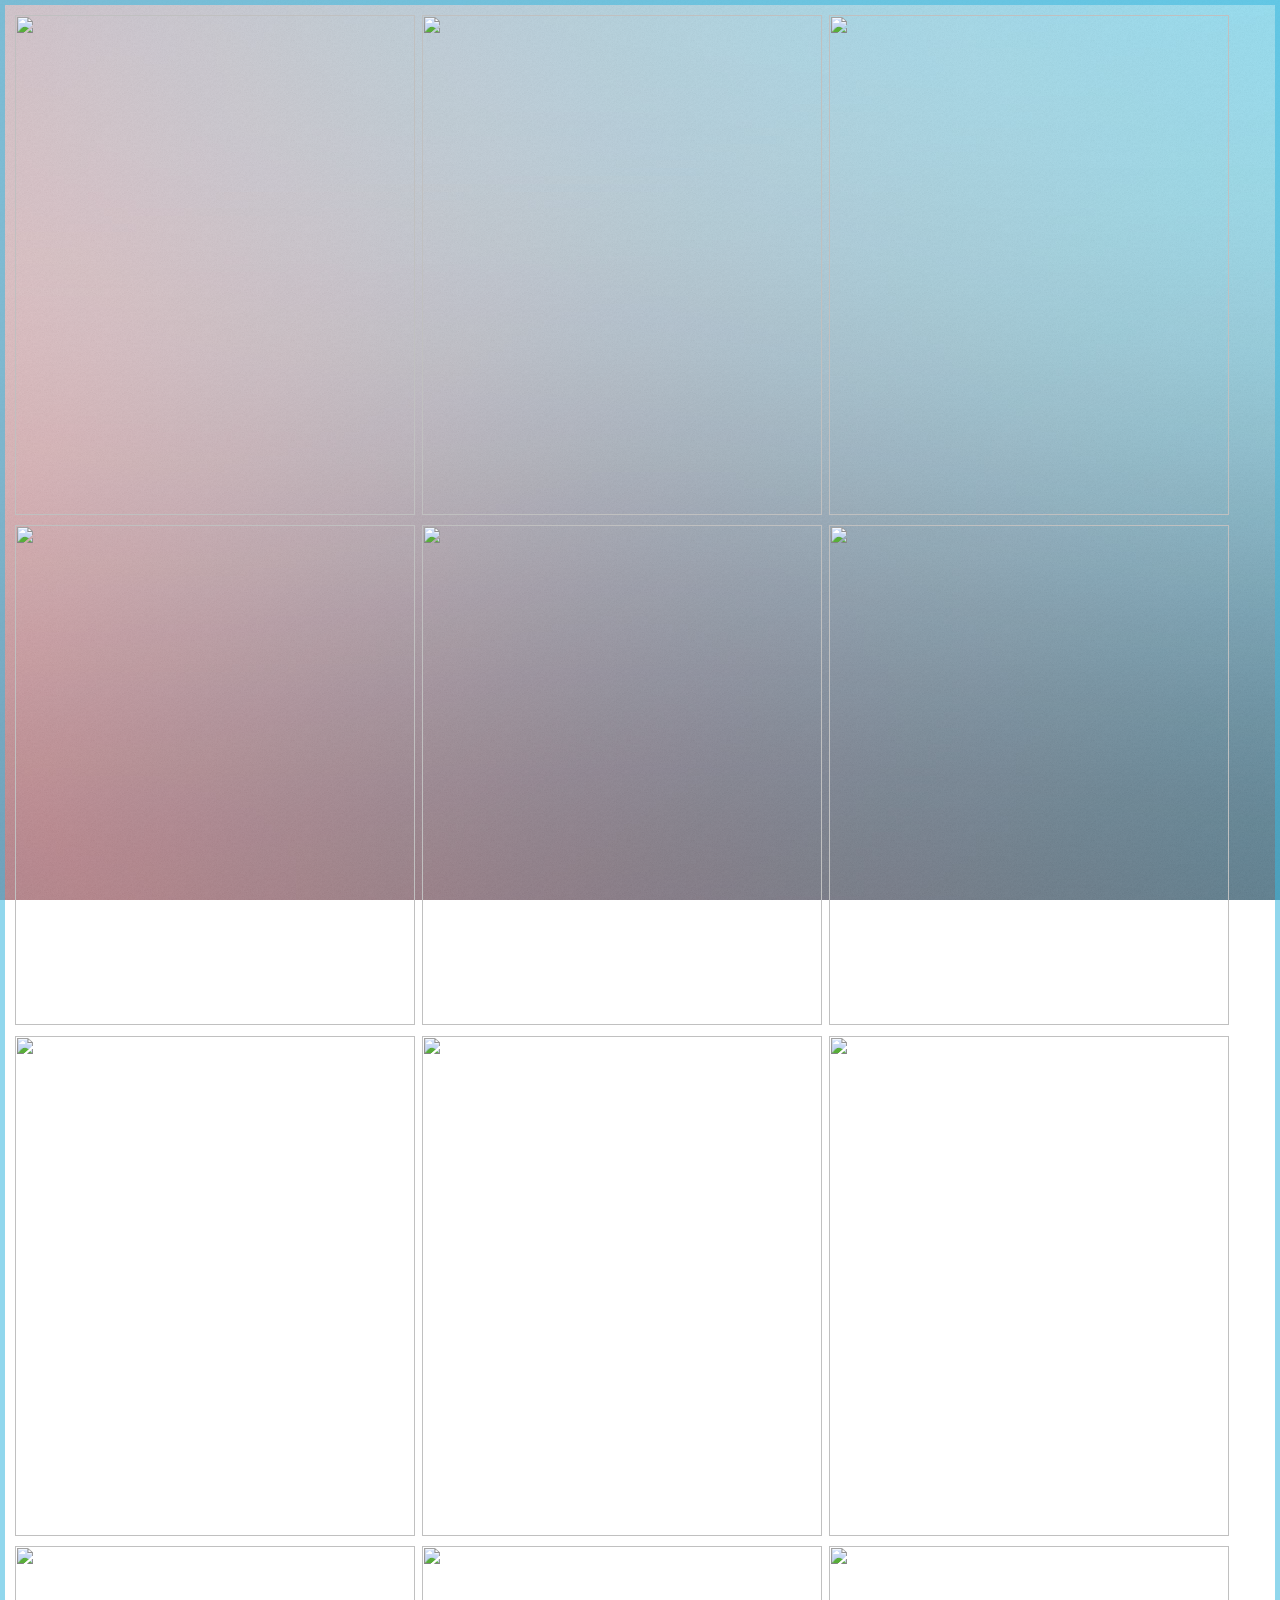
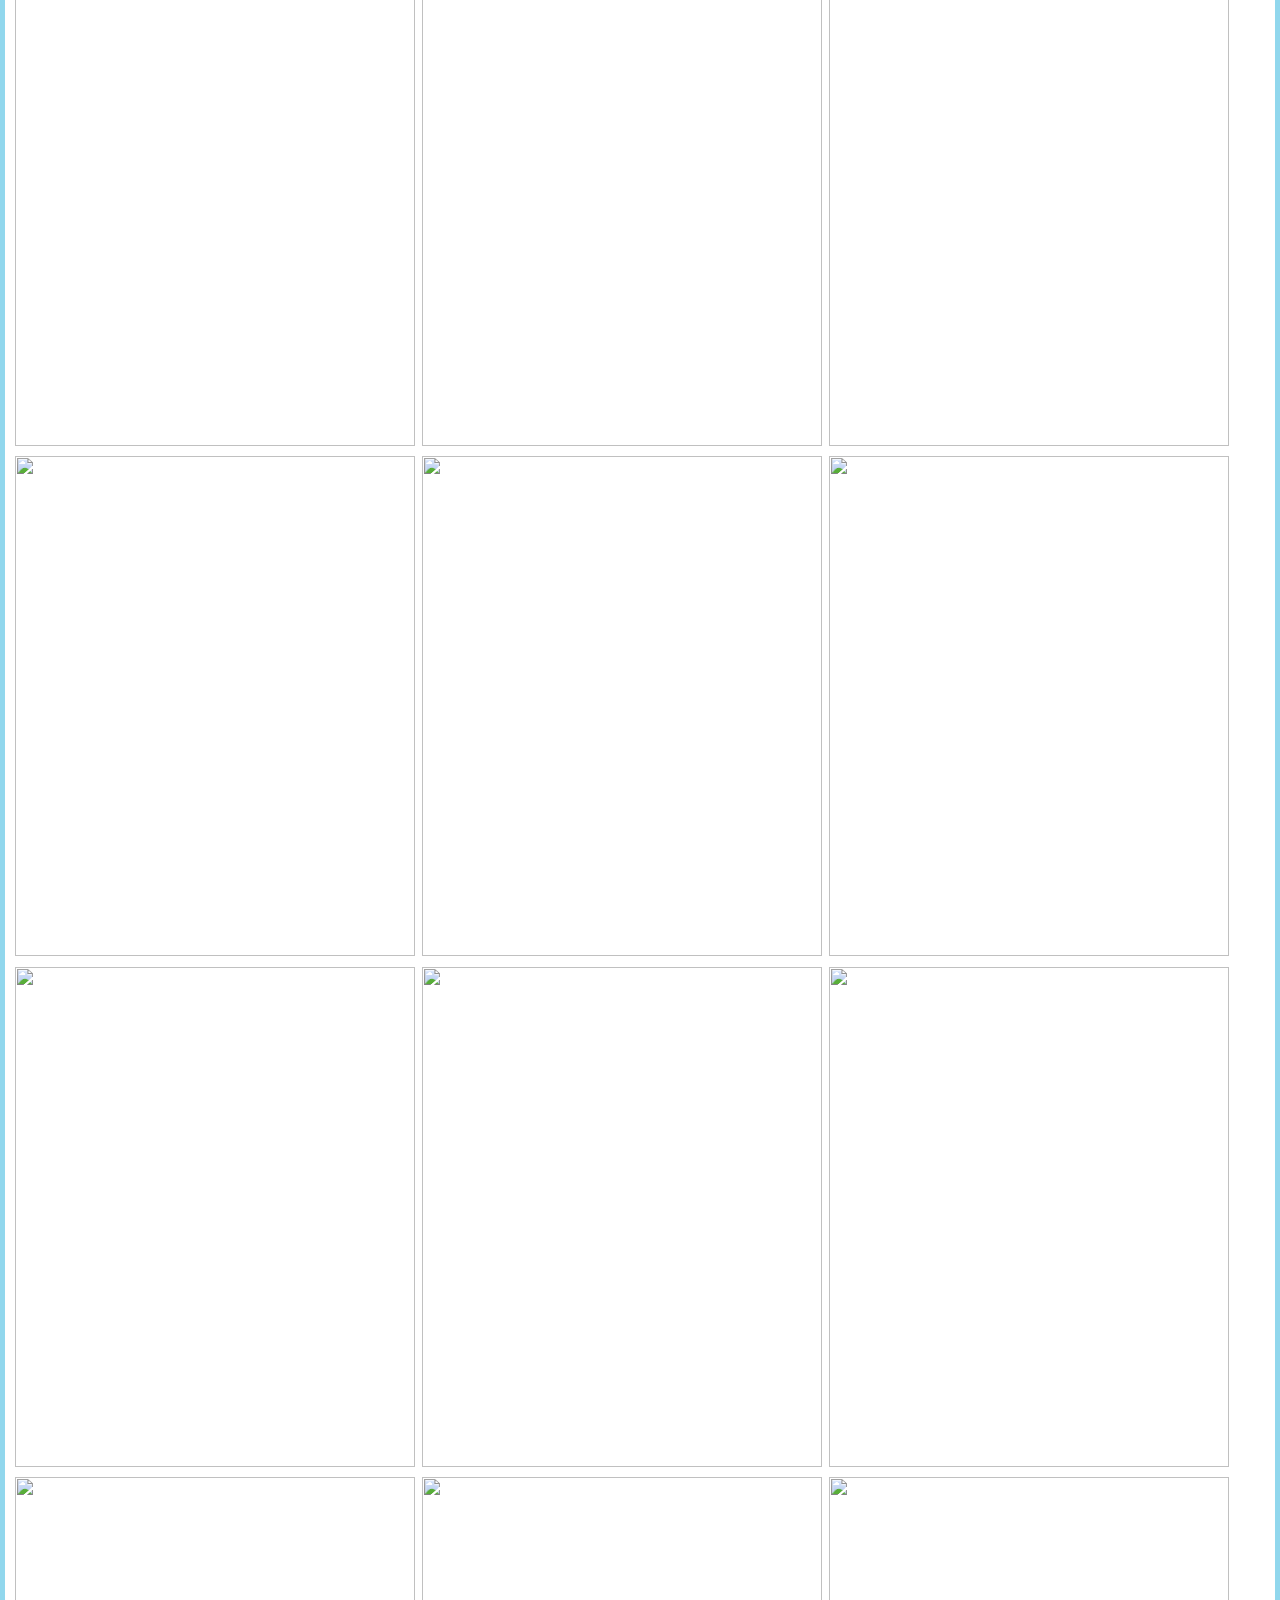
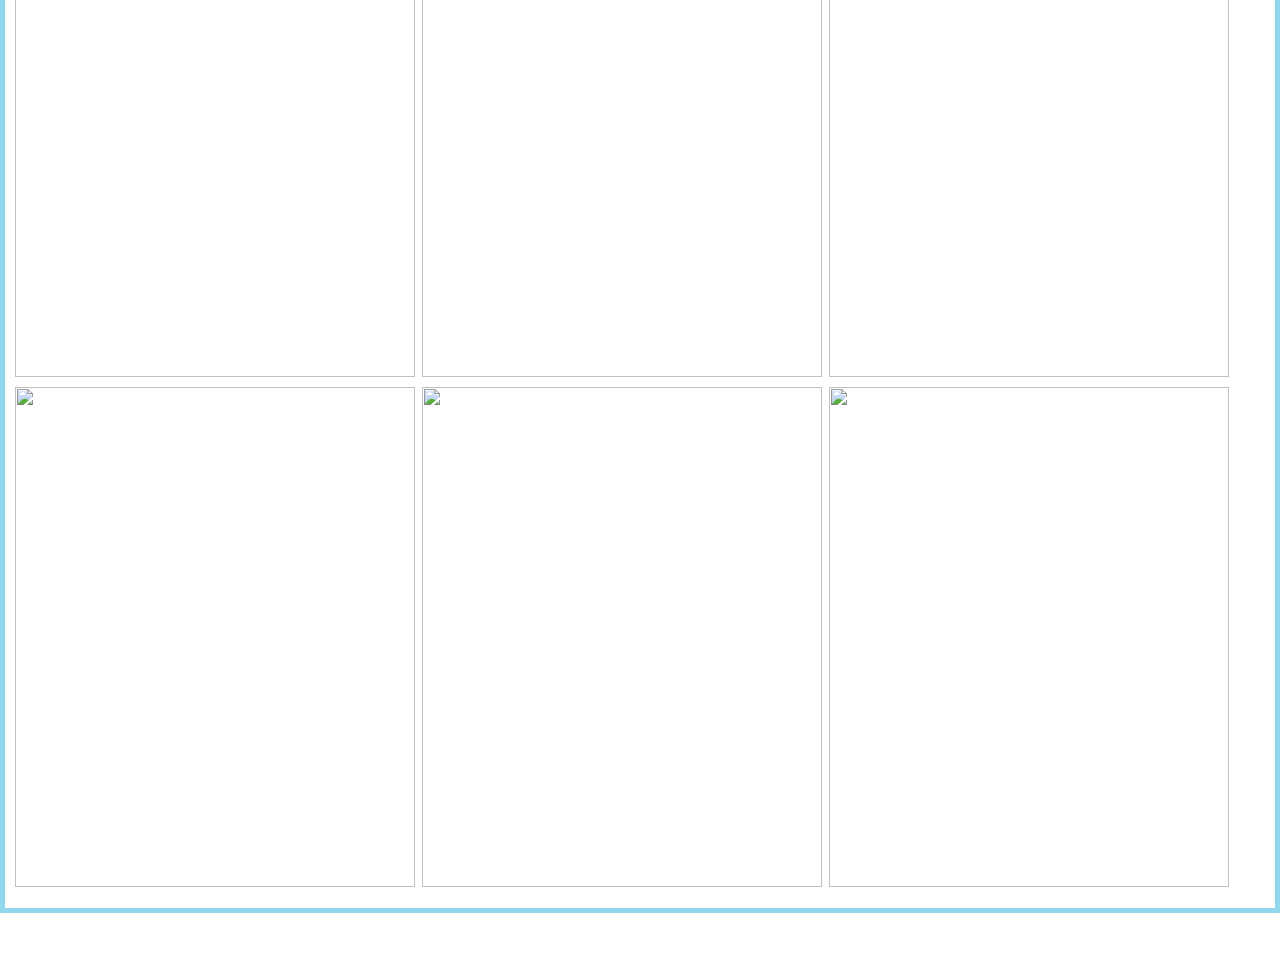
==== commit 566b8af2: "Update C.html" ====
--- a/C.html
+++ b/C.html
@@ -1,51 +1,66 @@
 <!DOCTYPE HTML>
 <html>
+
 <head>
-  
-  <title>CountDown</title>
-  <link rel = "icon" type = "image/png" href = "images/index.jpg">
+
+  <title>Image Gallery</title>
+  <link rel="icon" type="image/png" href="images/index.jpg">
   <meta charset="utf-8" />
   <meta name="viewport" content="width=device-width, initial-scale=1, user-scalable=no" />
   <link rel="stylesheet" href="assets/css/main.css" />
-  <noscript><link rel="stylesheet" href="assets/css/noscript.css" /></noscript>
-  <script>
-    // Set the date we're counting down to
-    var countDownDate = new Date("Jan 1 2021 00:00:00").getTime();
-    // Update the count down every 1 second
-    var x = setInterval(function() 
-    {
-      // Get today's date and time
-      var now = new Date().getTime();
-      // Find the distance between now and the count down date
-      var distance = countDownDate - now;
-      // Time calculations for days, hours, minutes and seconds
-      var days = Math.floor(distance / (1000 * 60 * 60 * 24));
-      var hours = Math.floor((distance % (1000 * 60 * 60 * 24)) / (1000 * 60 * 60));
-      var minutes = Math.floor((distance % (1000 * 60 * 60)) / (1000 * 60));
-      var seconds = Math.floor((distance % (1000 * 60)) / 1000);
-      // Output the result in an element with id="demo"
-      document.getElementById("demo").innerHTML = days + "days\n " + hours + "hours\n"+ minutes + "minutes\n" + seconds + "seconds\n ";
-      // If the count down is over, write some text 
-      if (distance < 0) 
-      {
-        clearInterval(x);
-        document.getElementById("demo").innerHTML = "EXPIRED";
-      }
-    }, 1000);
-    </script>
+  <noscript>
+    <link rel="stylesheet" href="assets/css/noscript.css" />
+  </noscript>
 
 </head>
-  <body>
-    <div id="wrapper">
-      <section id="main">
-        <img src="images/change.jpeg" width="200" height="120px">
-        <p id="demo"></p>
-      </section>
-      <footer id="footer">
-        <ul class="copyright">
-          <li>&copy; Mahesh Kumar Dey</li><li>Design: <a href="#"  target=" " >Mahi</a></li>
-        </ul>
-      </footer>
-    </div>
-    </body>
+
+<body>
+  <div id="gallery" style="margin: auto;
+  border: 5px solid #3bb8df8e;
+  padding: 10px;">
+
+    <img src="images/mahesh-001.jpg" width="400" height="500">
+    <img src="images/mahesh-002.jpg" width="400" height="500">
+    <img src="images/mahesh-003.jpg" width="400" height="500">
+    <img src="images/mahesh-004.jpg" width="400" height="500">
+    <img src="images/mahesh-005.jpg" width="400" height="500">
+    <img src="images/mahesh-006.jpg" width="400" height="500">
+    <img src="images/mahesh-007.jpg" width="400" height="500">
+    <img src="images/mahesh-008.jpg" width="400" height="500">
+    <img src="images/mahesh-009.jpg" width="400" height="500">
+    <img src="images/mahesh-010.jpg" width="400" height="500">
+    <img src="images/mahesh-011.jpg" width="400" height="500">
+    <img src="images/mahesh-012.jpg" width="400" height="500">
+    <img src="images/mahesh-013.jpg" width="400" height="500">
+    <img src="images/mahesh-014.jpg" width="400" height="500">
+    <img src="images/mahesh-015.jpg" width="400" height="500">
+    <img src="images/mahesh-016.jpg" width="400" height="500">
+    <img src="images/mahesh-017.jpg" width="400" height="500">
+    <img src="images/mahesh-018.jpg" width="400" height="500">
+    <img src="images/mahesh-019.jpg" width="400" height="500">
+    <img src="images/mahesh-020.jpg" width="400" height="500">
+    <img src="images/mahesh-021.jpg" width="400" height="500">
+    <img src="images/mahesh-022.jpg" width="400" height="500">
+    <img src="images/mahesh-023.jpg" width="400" height="500">
+    <img src="images/mahesh-024.jpg" width="400" height="500">
+
+  </div>
+
+
+
+
+
+
+
+
+
+  <footer id="footer">
+    <ul class="copyright">
+      <li>&copy; Mahesh Kumar Dey</li>
+      <li>Design: <a href="#" target=" ">Mahi</a></li>
+    </ul>
+  </footer>
+  </div>
+</body>
+
 </html>
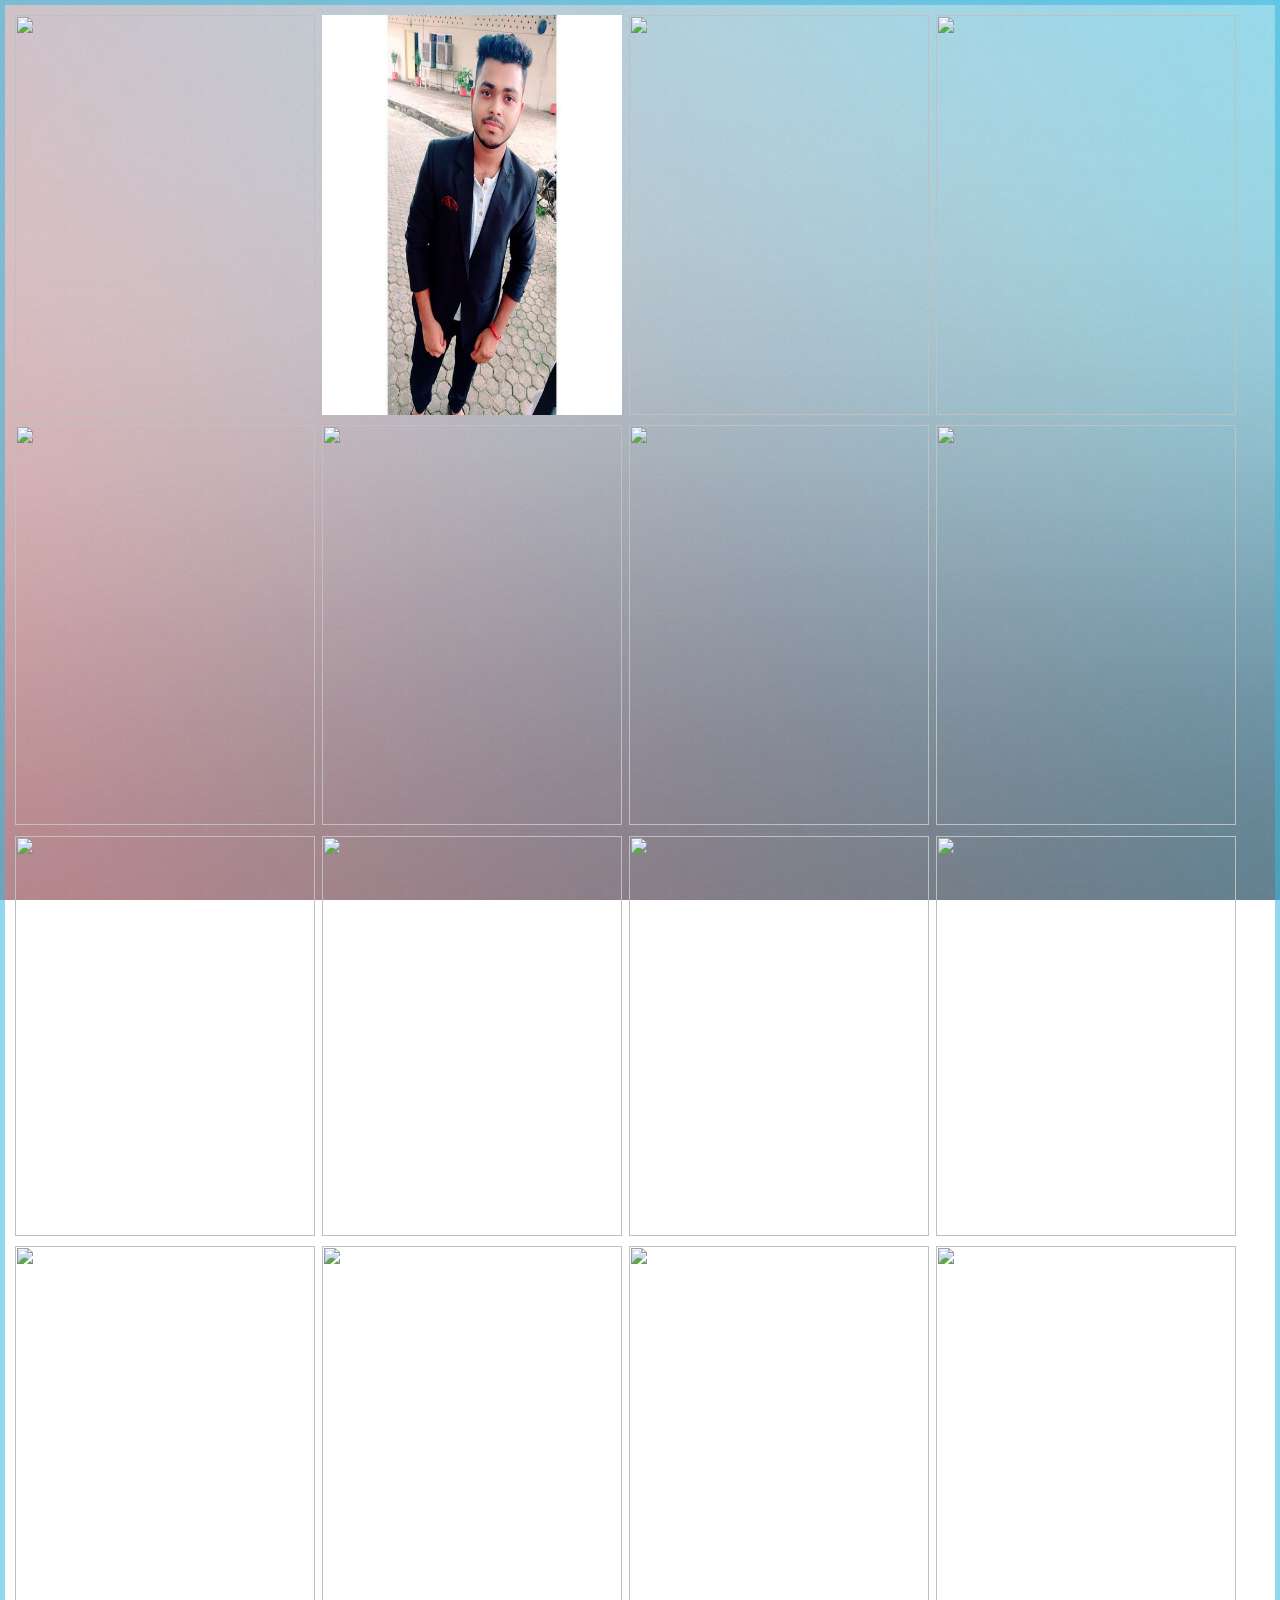
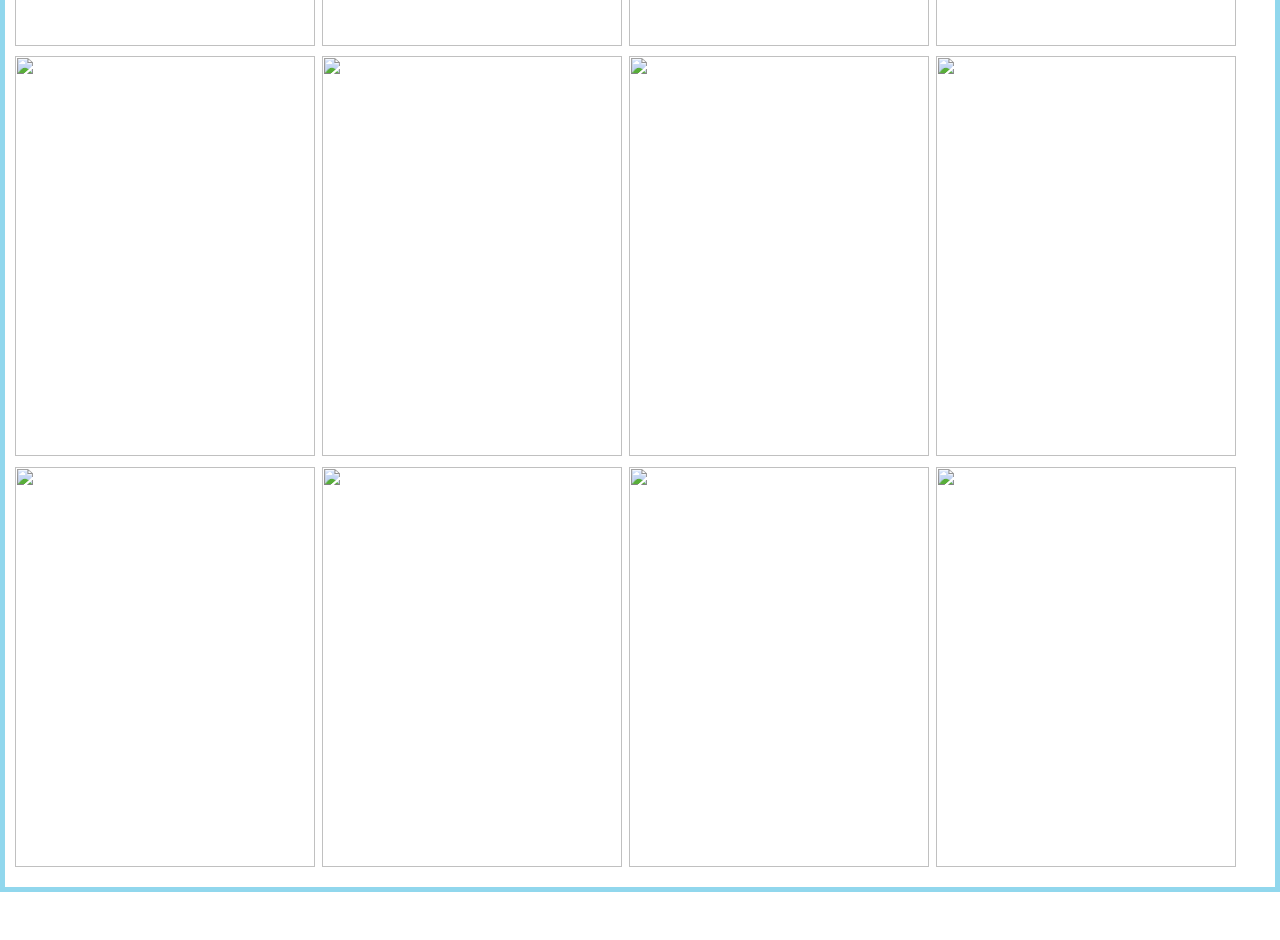
==== commit 89f977c2: "Update C.html" ====
--- a/C.html
+++ b/C.html
@@ -19,30 +19,30 @@
   border: 5px solid #3bb8df8e;
   padding: 10px;">
 
-    <img src="images/mahesh-001.jpg" width="400" height="500">
-    <img src="images/mahesh-002.jpg" width="400" height="500">
-    <img src="images/mahesh-003.jpg" width="400" height="500">
-    <img src="images/mahesh-004.jpg" width="400" height="500">
-    <img src="images/mahesh-005.jpg" width="400" height="500">
-    <img src="images/mahesh-006.jpg" width="400" height="500">
-    <img src="images/mahesh-007.jpg" width="400" height="500">
-    <img src="images/mahesh-008.jpg" width="400" height="500">
-    <img src="images/mahesh-009.jpg" width="400" height="500">
-    <img src="images/mahesh-010.jpg" width="400" height="500">
-    <img src="images/mahesh-011.jpg" width="400" height="500">
-    <img src="images/mahesh-012.jpg" width="400" height="500">
-    <img src="images/mahesh-013.jpg" width="400" height="500">
-    <img src="images/mahesh-014.jpg" width="400" height="500">
-    <img src="images/mahesh-015.jpg" width="400" height="500">
-    <img src="images/mahesh-016.jpg" width="400" height="500">
-    <img src="images/mahesh-017.jpg" width="400" height="500">
-    <img src="images/mahesh-018.jpg" width="400" height="500">
-    <img src="images/mahesh-019.jpg" width="400" height="500">
-    <img src="images/mahesh-020.jpg" width="400" height="500">
-    <img src="images/mahesh-021.jpg" width="400" height="500">
-    <img src="images/mahesh-022.jpg" width="400" height="500">
-    <img src="images/mahesh-023.jpg" width="400" height="500">
-    <img src="images/mahesh-024.jpg" width="400" height="500">
+    <img src="images/mahesh-002.jpg" width="300" height="400">
+    <img src="images/mahesh-001.jpg" width="300" height="400">
+    <img src="images/mahesh-003.jpg" width="300" height="400">
+    <img src="images/mahesh-004.jpg" width="300" height="400">
+    <img src="images/mahesh-005.jpg" width="300" height="400">
+    <img src="images/mahesh-006.jpg" width="300" height="400">
+    <img src="images/mahesh-007.jpg" width="300" height="400">
+    <img src="images/mahesh-008.jpg" width="300" height="400">
+    <img src="images/mahesh-009.jpg" width="300" height="400">
+    <img src="images/mahesh-010.jpg" width="300" height="400">
+    <img src="images/mahesh-011.jpg" width="300" height="400">
+    <img src="images/mahesh-012.jpg" width="300" height="400">
+    <img src="images/mahesh-013.jpg" width="300" height="400">
+    <img src="images/mahesh-014.jpg" width="300" height="400">
+    <img src="images/mahesh-015.jpg" width="300" height="400">
+    <img src="images/mahesh-016.jpg" width="300" height="400">
+    <img src="images/mahesh-017.jpg" width="300" height="400">
+    <img src="images/mahesh-018.jpg" width="300" height="400">
+    <img src="images/mahesh-019.jpg" width="300" height="400">
+    <img src="images/mahesh-020.jpg" width="300" height="400">
+    <img src="images/mahesh-021.jpg" width="300" height="400">
+    <img src="images/mahesh-022.jpg" width="300" height="400">
+    <img src="images/mahesh-023.jpg" width="300" height="400">
+    <img src="images/mahesh-024.jpg" width="300" height="400">
 
   </div>
 
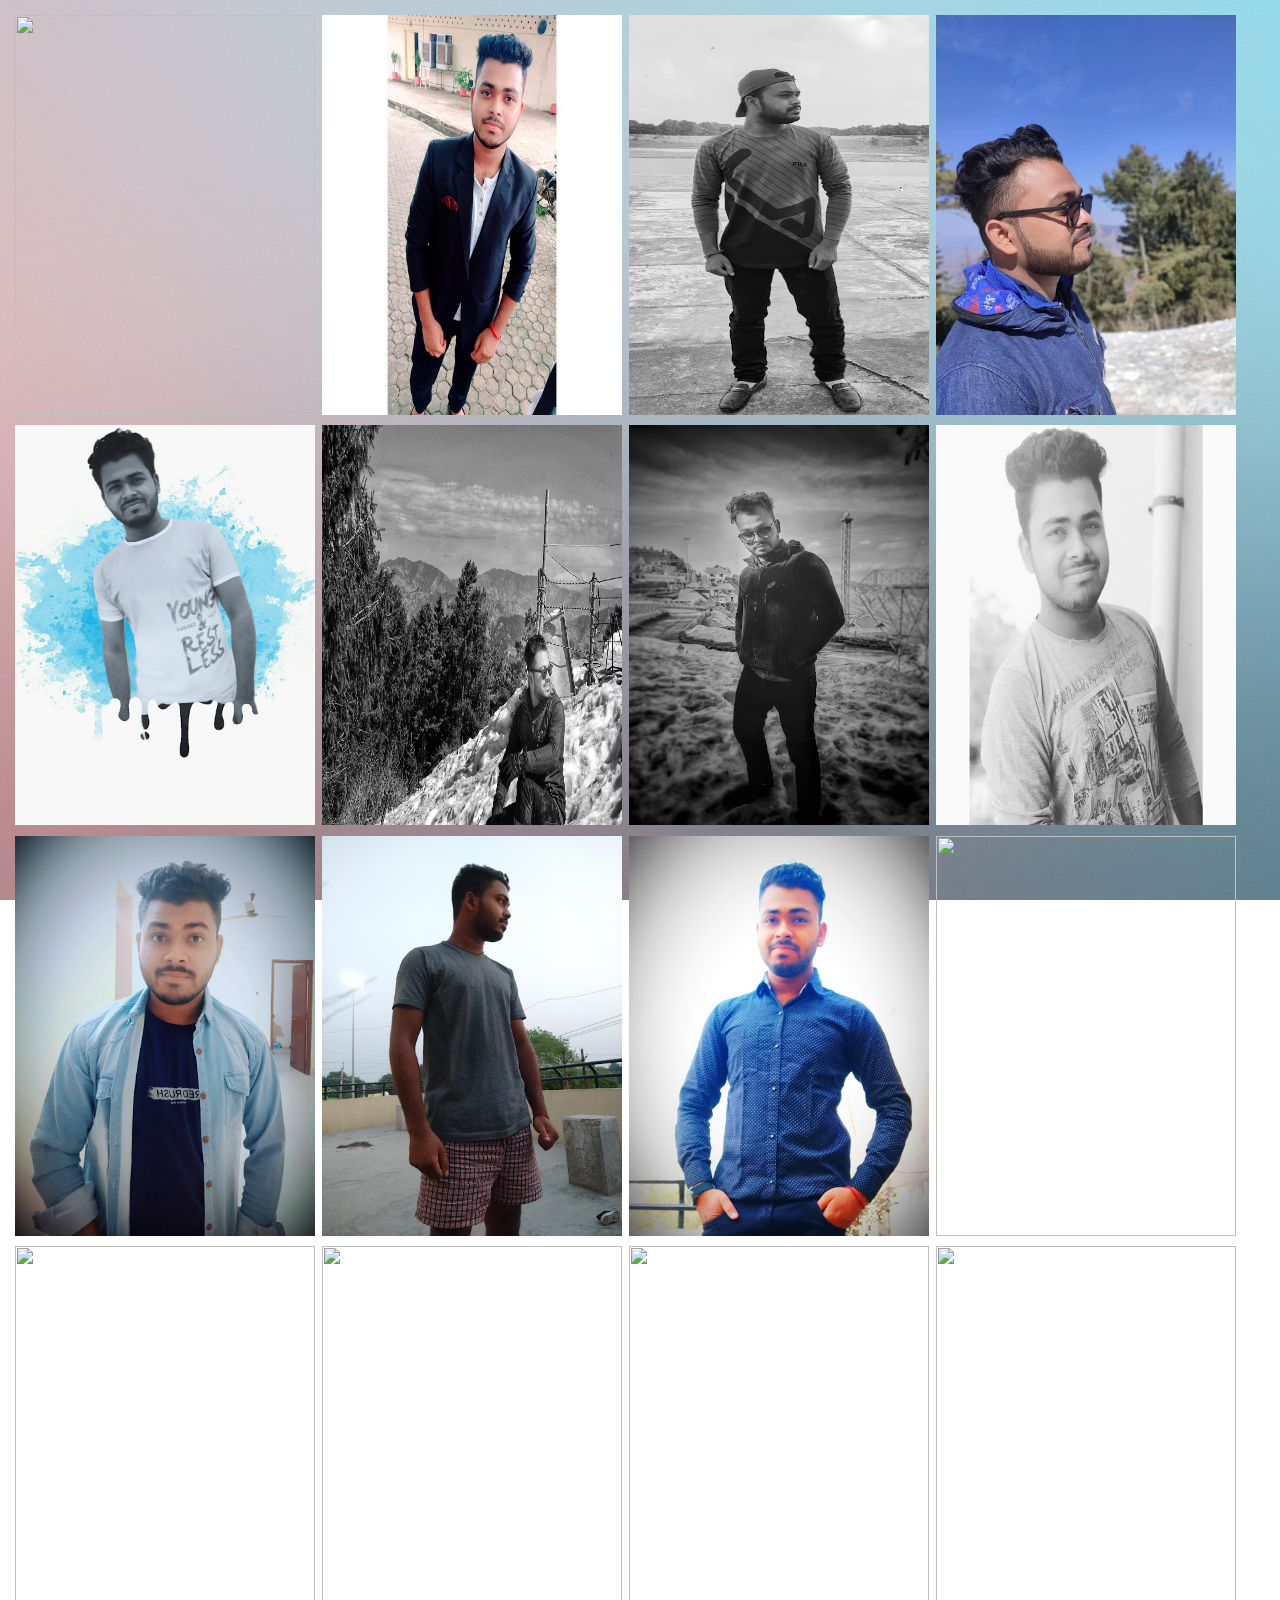
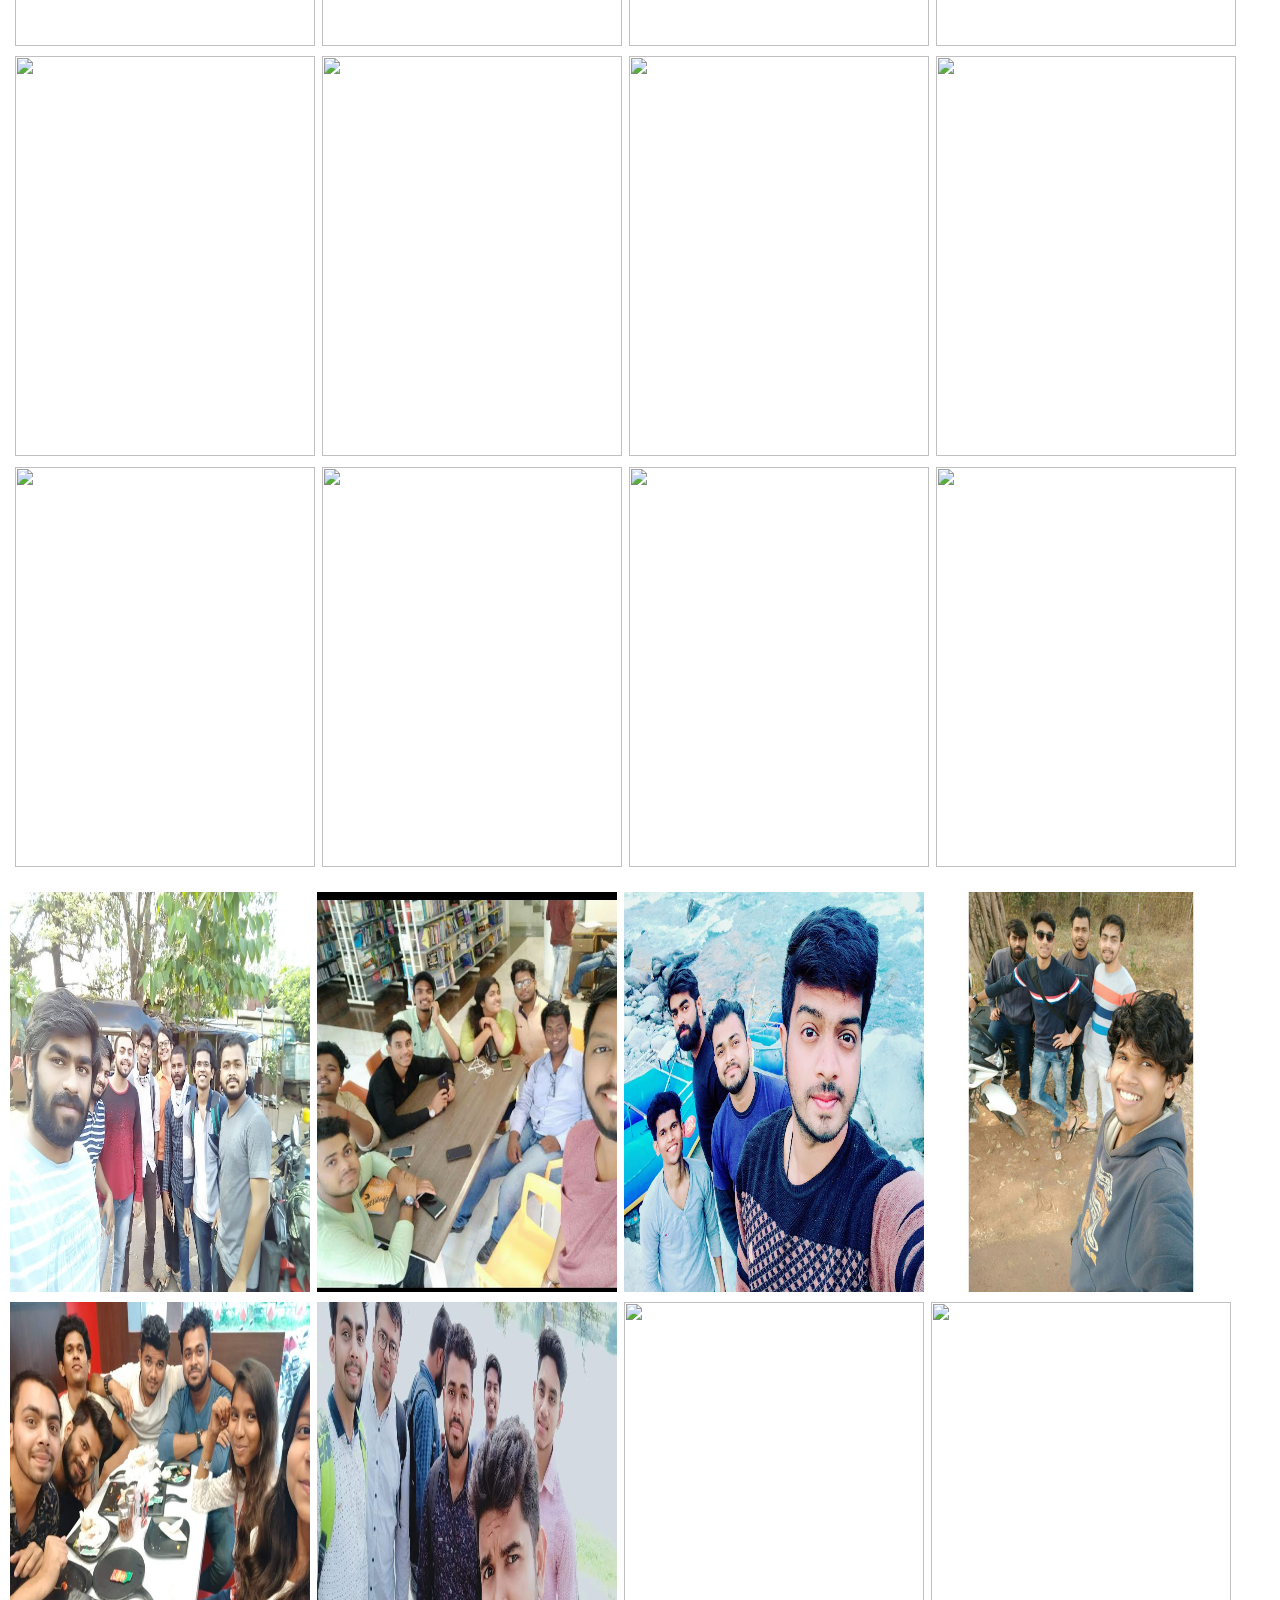
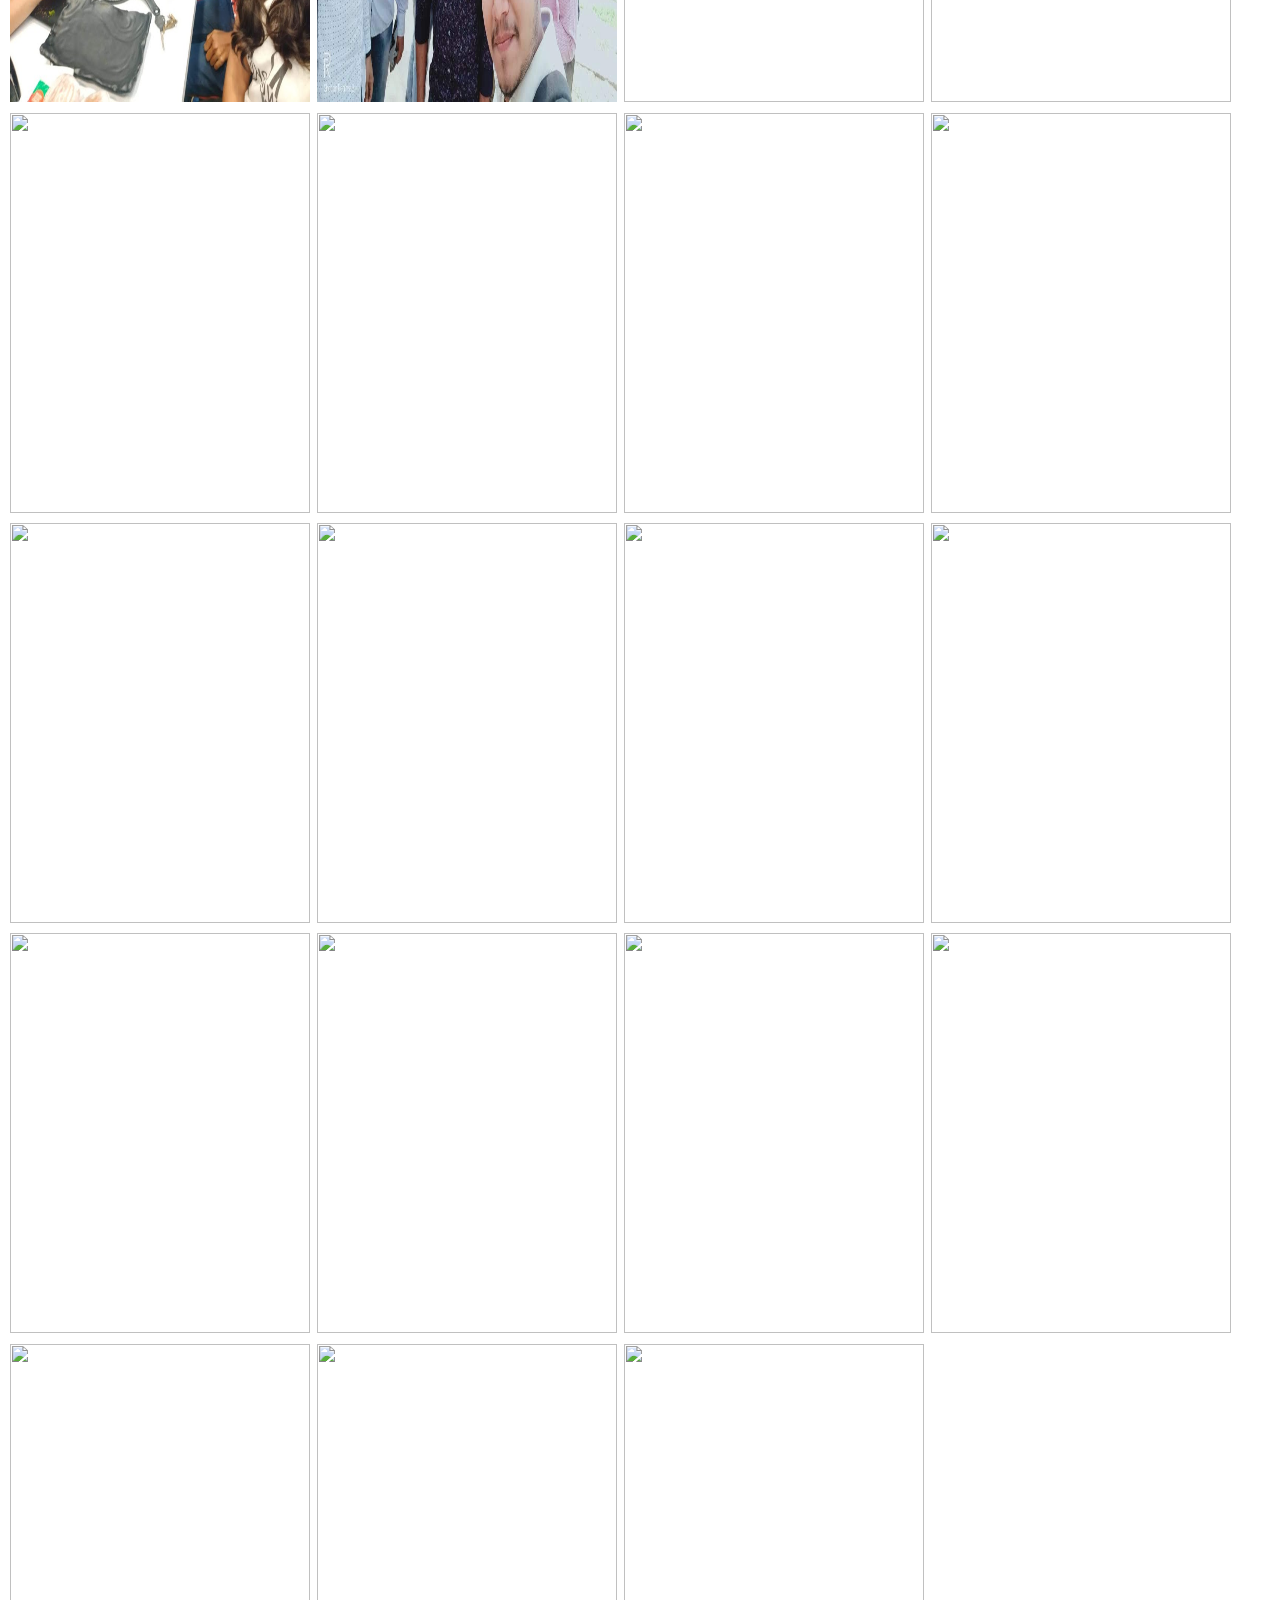
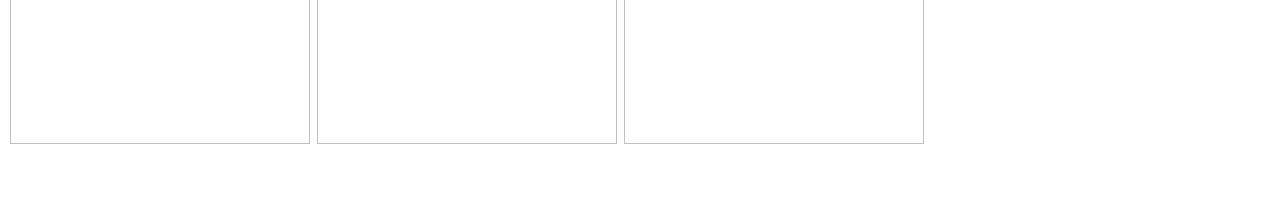
==== commit 58916c87: "Update C.html" ====
--- a/C.html
+++ b/C.html
@@ -15,44 +15,58 @@
 </head>
 
 <body>
-  <div id="gallery" style="margin: auto;
-  border: 5px solid #3bb8df8e;
-  padding: 10px;">
-
-    <img src="images/mahesh-002.jpg" width="300" height="400">
-    <img src="images/mahesh-001.jpg" width="300" height="400">
-    <img src="images/mahesh-003.jpg" width="300" height="400">
-    <img src="images/mahesh-004.jpg" width="300" height="400">
-    <img src="images/mahesh-005.jpg" width="300" height="400">
-    <img src="images/mahesh-006.jpg" width="300" height="400">
-    <img src="images/mahesh-007.jpg" width="300" height="400">
-    <img src="images/mahesh-008.jpg" width="300" height="400">
-    <img src="images/mahesh-009.jpg" width="300" height="400">
-    <img src="images/mahesh-010.jpg" width="300" height="400">
-    <img src="images/mahesh-011.jpg" width="300" height="400">
-    <img src="images/mahesh-012.jpg" width="300" height="400">
-    <img src="images/mahesh-013.jpg" width="300" height="400">
-    <img src="images/mahesh-014.jpg" width="300" height="400">
-    <img src="images/mahesh-015.jpg" width="300" height="400">
-    <img src="images/mahesh-016.jpg" width="300" height="400">
-    <img src="images/mahesh-017.jpg" width="300" height="400">
-    <img src="images/mahesh-018.jpg" width="300" height="400">
-    <img src="images/mahesh-019.jpg" width="300" height="400">
-    <img src="images/mahesh-020.jpg" width="300" height="400">
-    <img src="images/mahesh-021.jpg" width="300" height="400">
-    <img src="images/mahesh-022.jpg" width="300" height="400">
-    <img src="images/mahesh-023.jpg" width="300" height="400">
-    <img src="images/mahesh-024.jpg" width="300" height="400">
-
-  </div>
-
-
-
-
-
-
-
-
+    <div style="justify-content: space-around; margin: 10px; padding: 5px;">
+      <img src="images/mahesh-002.jpg" width="300" height="400">
+      <img src="images/mahesh-001.jpg" width="300" height="400">
+      <img src="images/mahesh-003.jpg" width="300" height="400">
+      <img src="images/mahesh-004.jpg" width="300" height="400">
+      <img src="images/mahesh-005.jpg" width="300" height="400">
+      <img src="images/mahesh-006.jpg" width="300" height="400">
+      <img src="images/mahesh-007.jpeg" width="300" height="400">
+      <img src="images/mahesh-008.jpg" width="300" height="400">
+      <img src="images/mahesh-009.jpg" width="300" height="400">
+      <img src="images/mahesh-010.jpg" width="300" height="400">
+      <img src="images/mahesh-011.jpg" width="300" height="400">
+      <img src="images/mahesh-012.jpg" width="300" height="400">
+      <img src="images/mahesh-013.jpg" width="300" height="400">
+      <img src="images/mahesh-014.jpg" width="300" height="400">
+      <img src="images/mahesh-015.jpg" width="300" height="400">
+      <img src="images/mahesh-016.jpg" width="300" height="400">
+      <img src="images/mahesh-017.jpg" width="300" height="400">
+      <img src="images/mahesh-018.jpg" width="300" height="400">
+      <img src="images/mahesh-019.jpg" width="300" height="400">
+      <img src="images/mahesh-020.jpg" width="300" height="400">
+      <img src="images/mahesh-021.jpg" width="300" height="400">
+      <img src="images/mahesh-022.jpg" width="300" height="400">
+      <img src="images/mahesh-023.jpg" width="300" height="400">
+      <img src="images/mahesh-024.jpg" width="300" height="400">
+    </div>
+    <div style="justify-content: space-around; margin: 10px; padding: 5px>
+      <img src="images/mahesh_friends-002.jpg" width="300" height="400">
+      <img src="images/mahesh_friends-001.jpg" width="300" height="400">
+      <img src="images/mahesh_friends-003.jpg" width="300" height="400">
+      <img src="images/mahesh_friends-004jpg.jpg" width="300" height="400">
+      <img src="images/mahesh_friends-005.jpg" width="300" height="400">
+      <img src="images/mahesh_friends-006.jpg" width="300" height="400">
+      <img src="images/mahesh_friends-007.jpg" width="300" height="400">
+      <img src="images/mahesh_friends-008.jpg" width="300" height="400">
+      <img src="images/mahesh_friends-009.jpg" width="300" height="400">
+      <img src="images/mahesh_friends-010.jpg" width="300" height="400">
+      <img src="images/mahesh_friends-011.jpg" width="300" height="400">
+      <img src="images/mahesh_friends-012.jpg" width="300" height="400">
+      <img src="images/mahesh_friends-013.jpg" width="300" height="400">
+      <img src="images/mahesh_friends-014.jpg" width="300" height="400">
+      <img src="images/mahesh_friends-015.jpg" width="300" height="400">
+      <img src="images/mahesh_friends-016.jpg" width="300" height="400">
+      <img src="images/mahesh_friends-017.jpg" width="300" height="400">
+      <img src="images/mahesh_friends-018.jpg" width="300" height="400">
+      <img src="images/mahesh_friends-019.jpg" width="300" height="400">
+      <img src="images/mahesh_friends-020.jpg" width="300" height="400">
+      <img src="images/mahesh_friends-021.jpg" width="300" height="400">
+      <img src="images/mahesh_friends-022.jpg" width="300" height="400">
+      <img src="images/mahesh_friends-023.jpg" width="300" height="400">
+      <img src="images/mahesh_friends-024.jpg" width="300" height="400">
+    </div>
 
   <footer id="footer">
     <ul class="copyright">
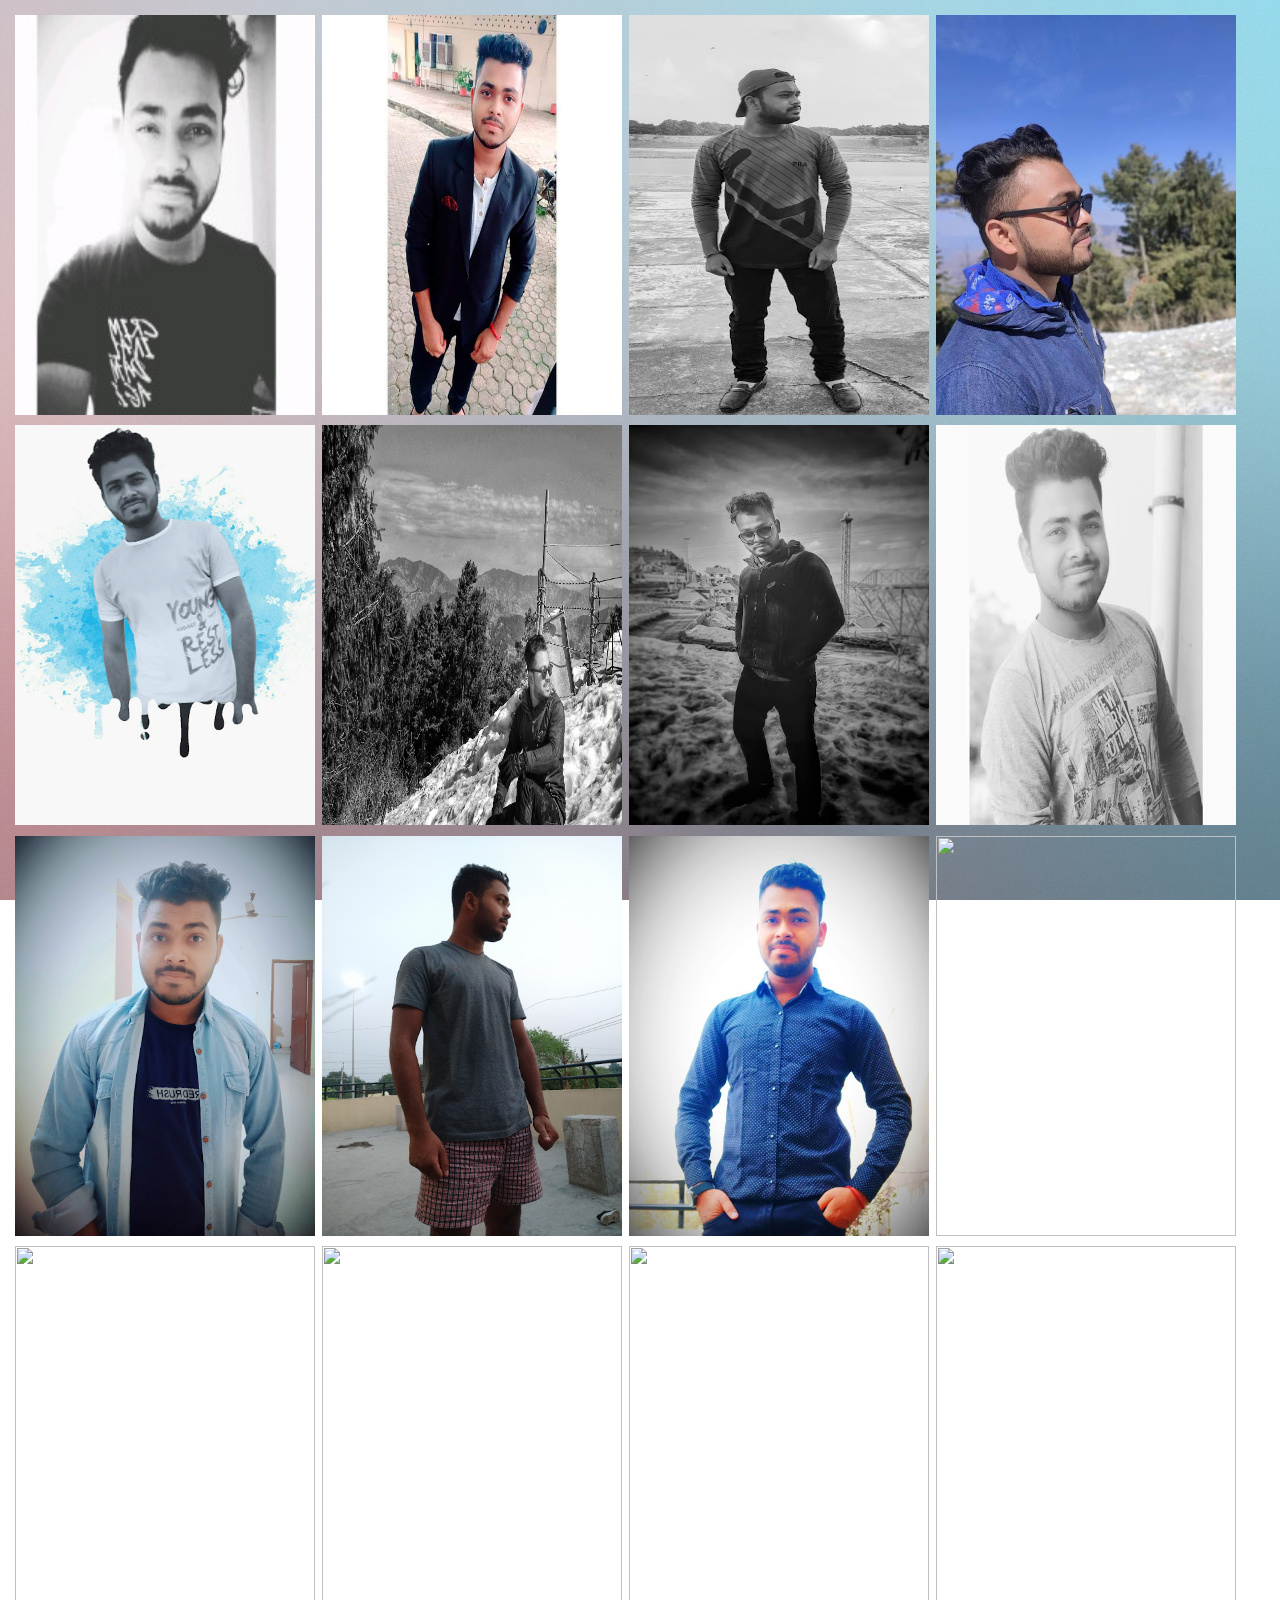
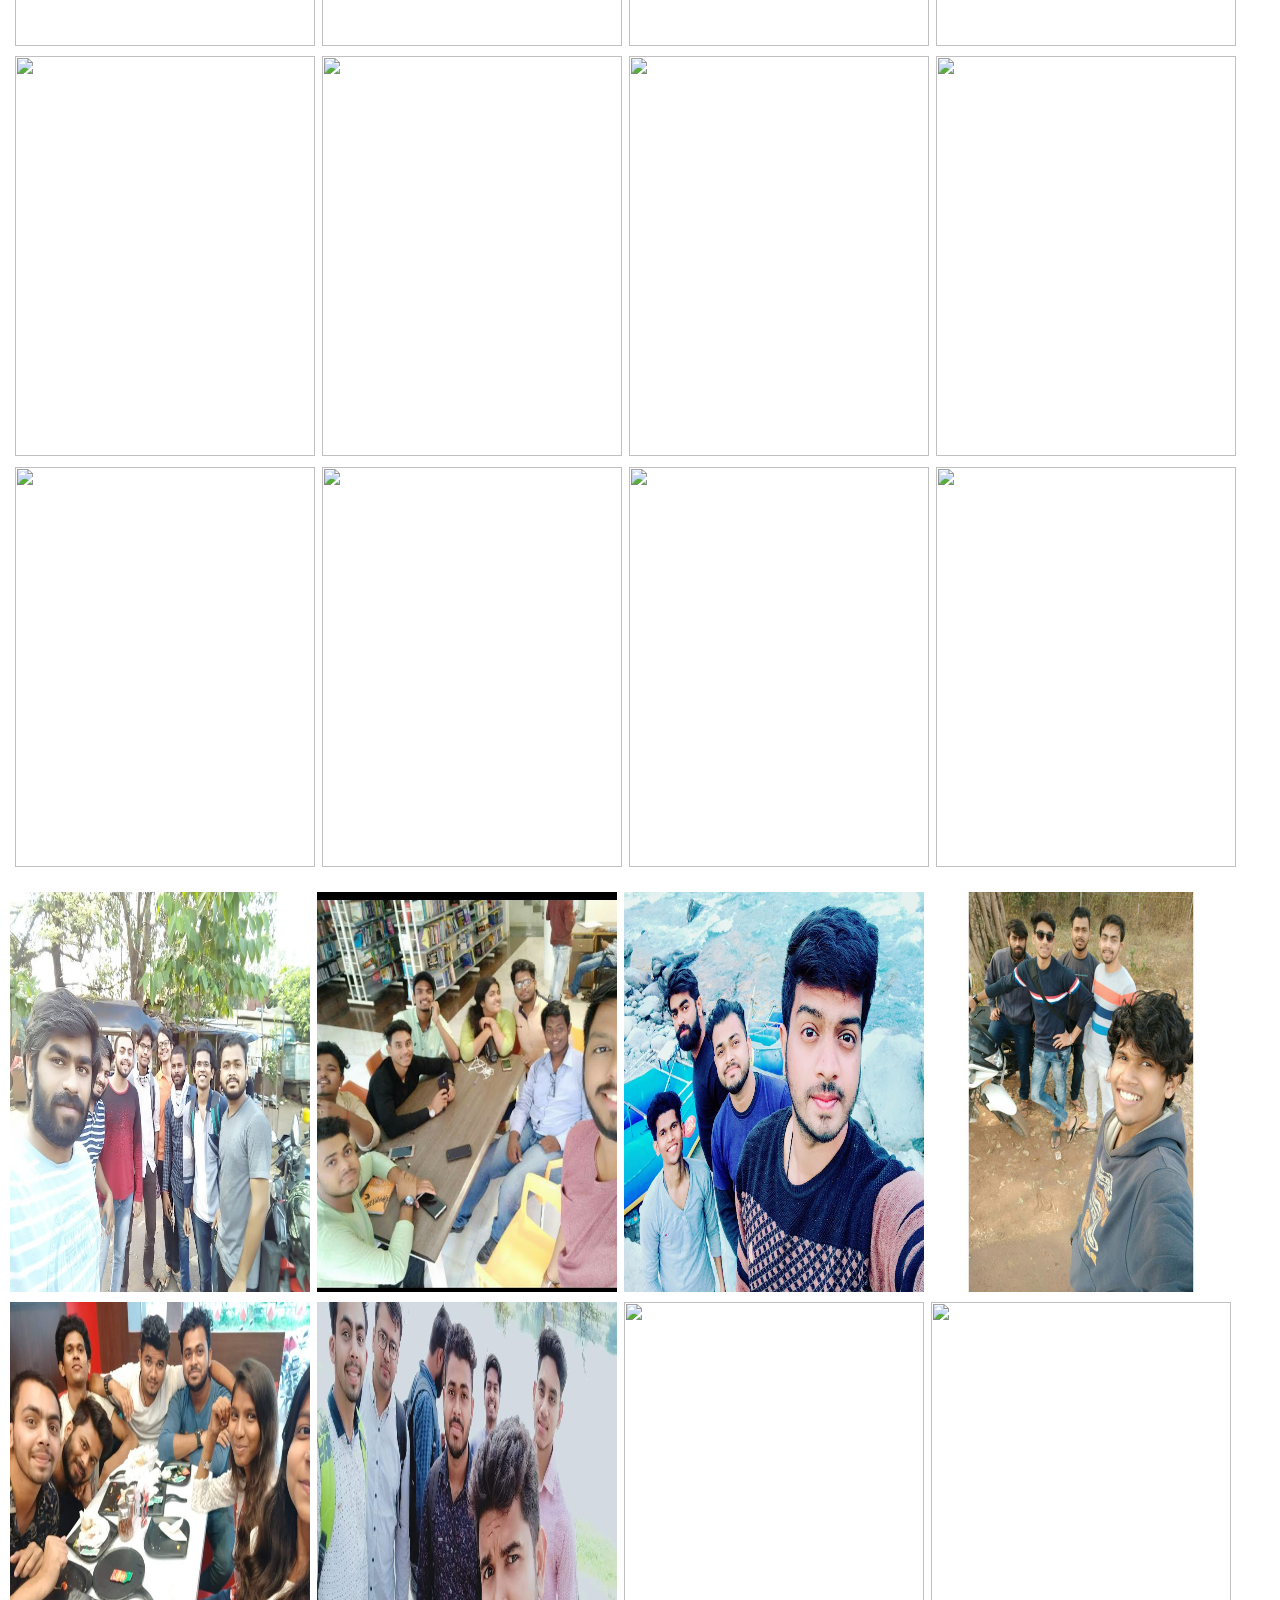
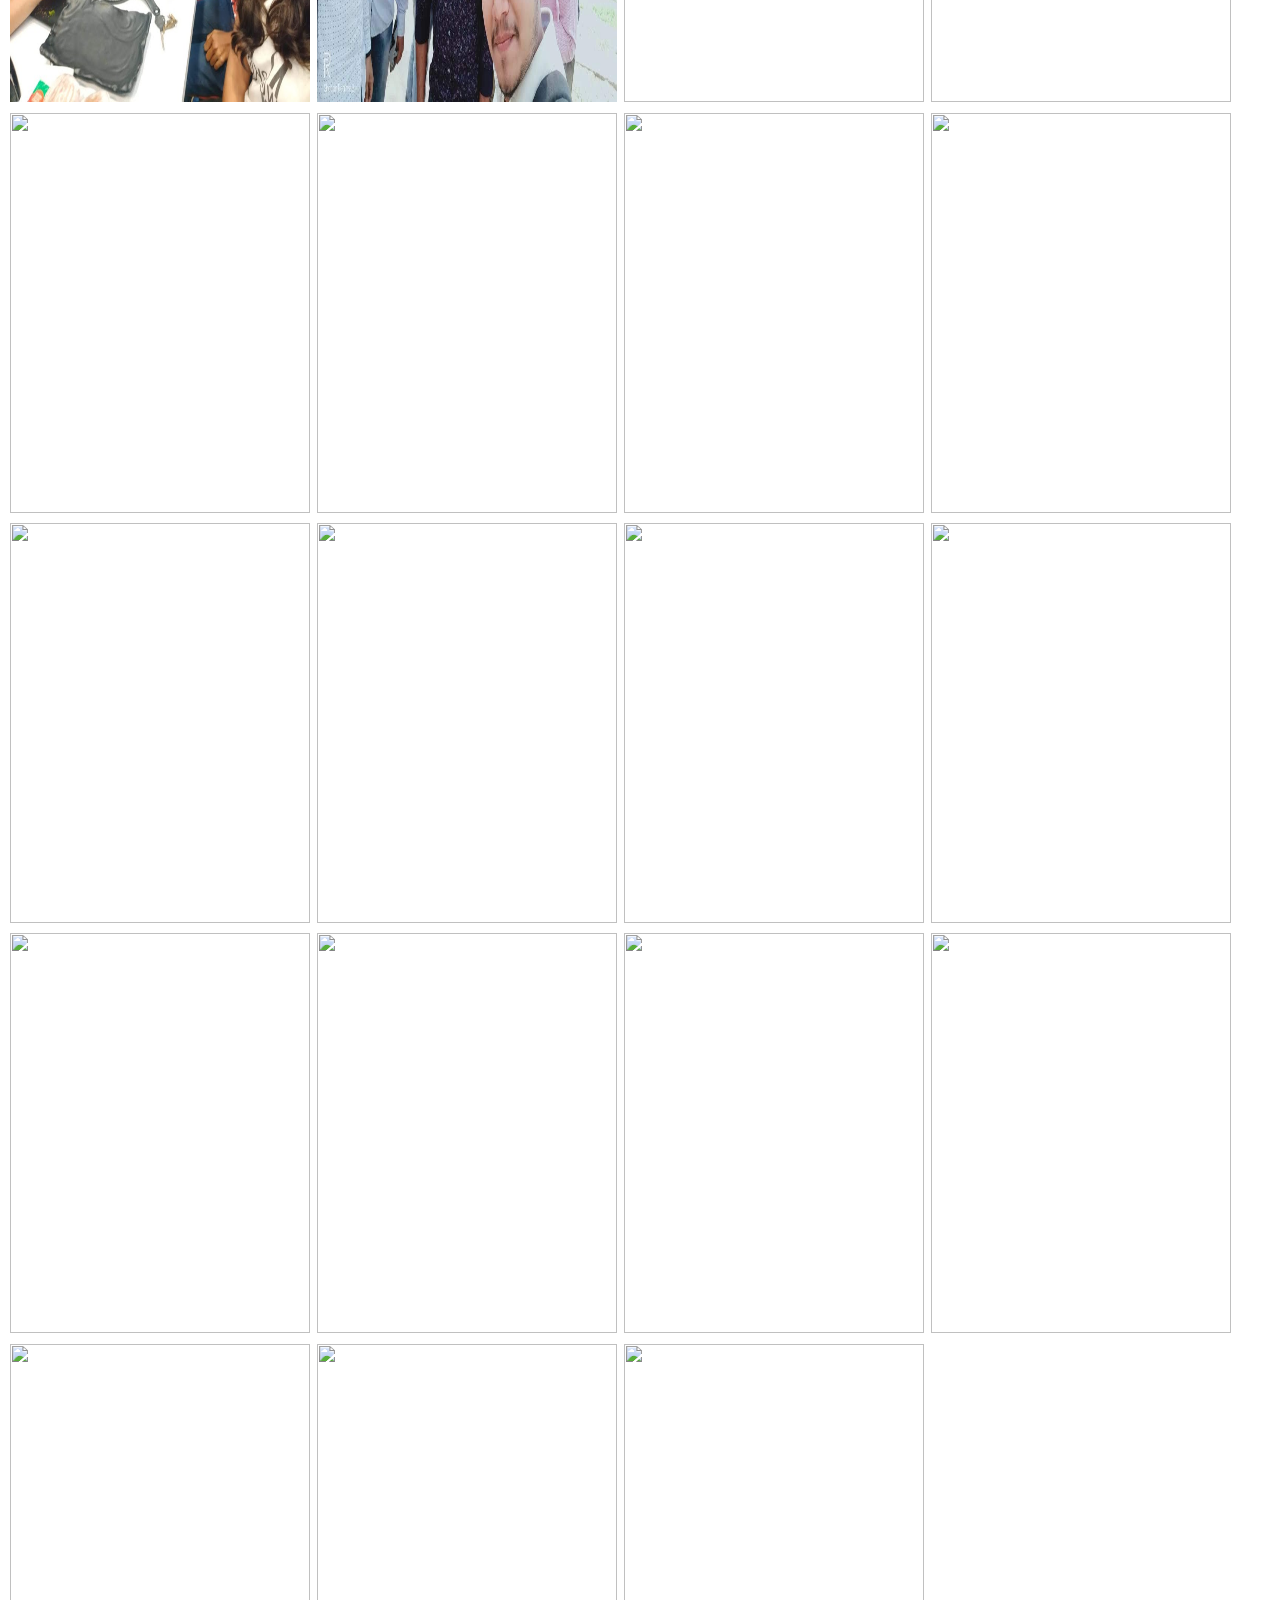
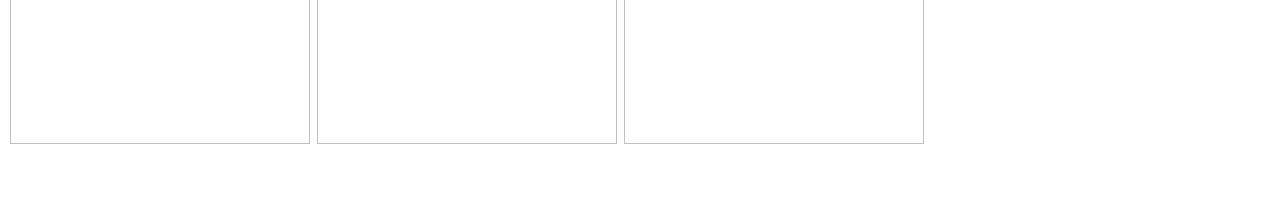
==== commit ff51eb1e: "Update C.html" ====
--- a/C.html
+++ b/C.html
@@ -16,7 +16,7 @@
 
 <body>
     <div style="justify-content: space-around; margin: 10px; padding: 5px;">
-      <img src="images/mahesh-002.jpg" width="300" height="400">
+      <img src="images/mahesh-001.jfif" width="300" height="400">
       <img src="images/mahesh-001.jpg" width="300" height="400">
       <img src="images/mahesh-003.jpg" width="300" height="400">
       <img src="images/mahesh-004.jpg" width="300" height="400">
